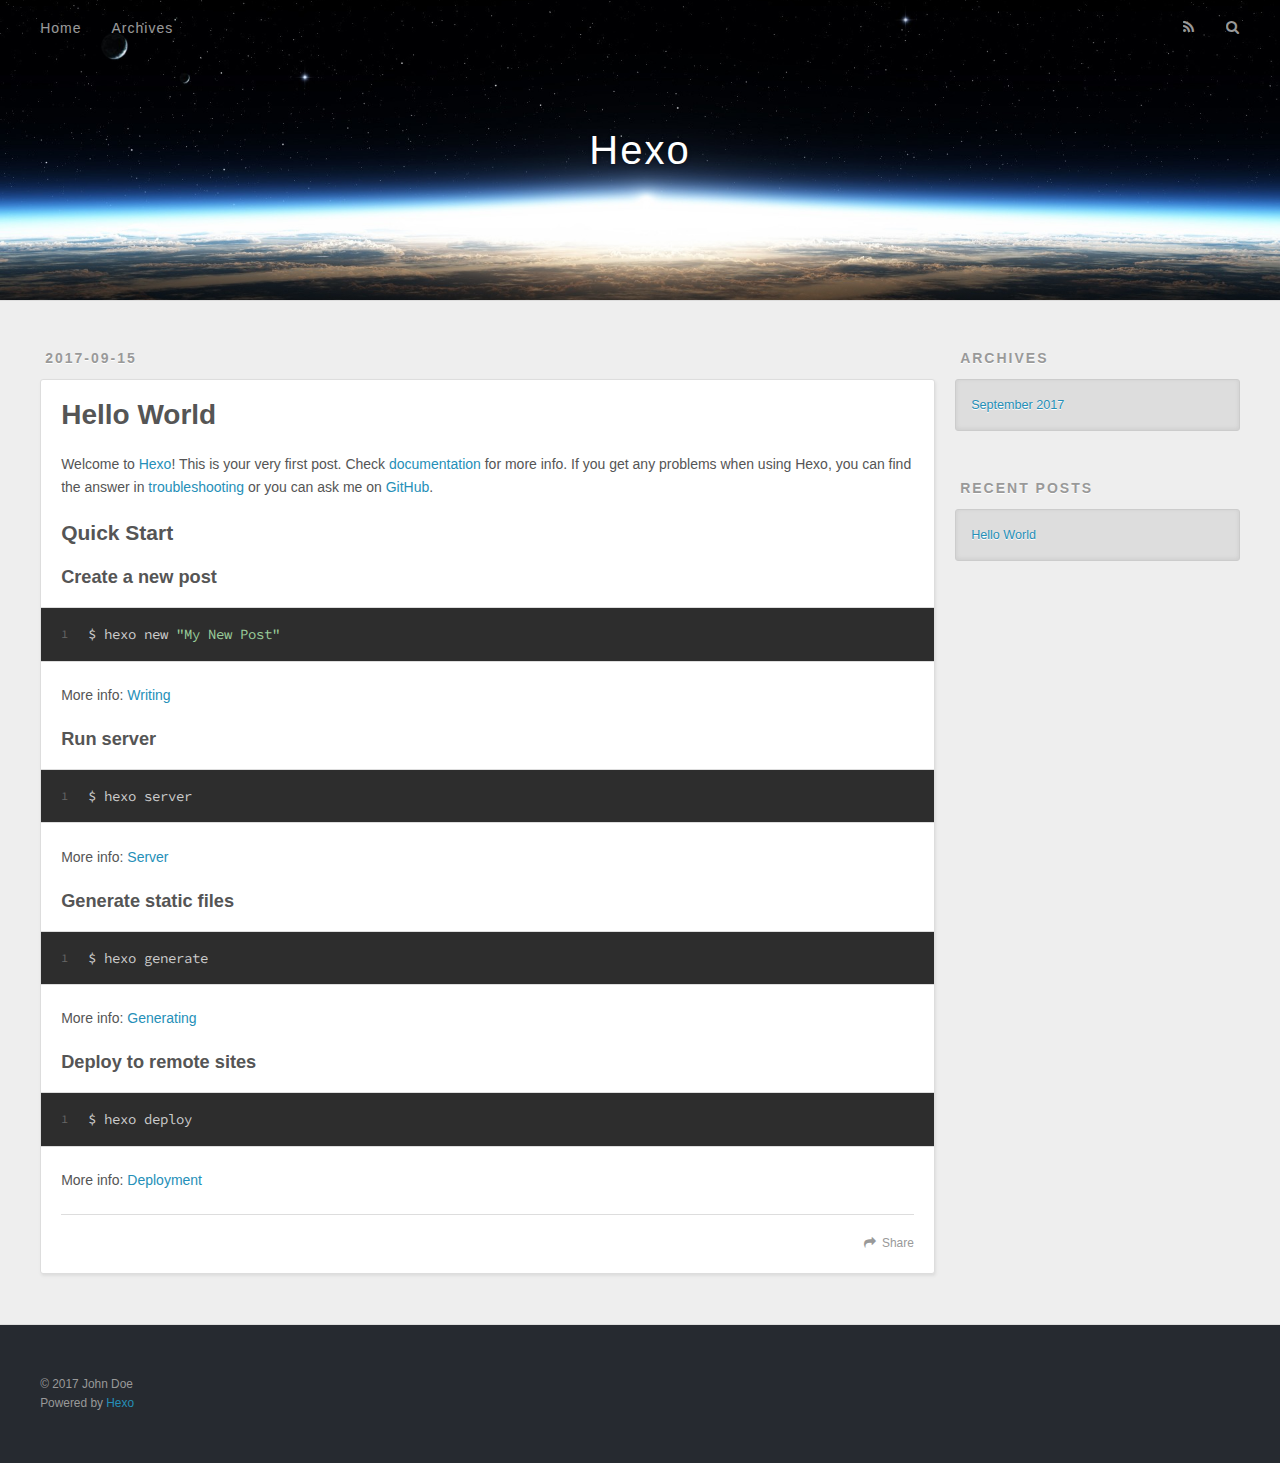
==== index.html @ f8d22e40 "Site updated: 2017-09-15 19:03:06" ====
<!DOCTYPE html>
<html>
<head>
  <meta charset="utf-8">
  
  <title>Hexo</title>
  <meta name="viewport" content="width=device-width, initial-scale=1, maximum-scale=1">
  <meta property="og:type" content="website">
<meta property="og:title" content="Hexo">
<meta property="og:url" content="http://yoursite.com/index.html">
<meta property="og:site_name" content="Hexo">
<meta name="twitter:card" content="summary">
<meta name="twitter:title" content="Hexo">
  
    <link rel="alternate" href="/atom.xml" title="Hexo" type="application/atom+xml">
  
  
    <link rel="icon" href="/favicon.png">
  
  
    <link href="//fonts.googleapis.com/css?family=Source+Code+Pro" rel="stylesheet" type="text/css">
  
  <link rel="stylesheet" href="/css/style.css">
  

</head>

<body>
  <div id="container">
    <div id="wrap">
      <header id="header">
  <div id="banner"></div>
  <div id="header-outer" class="outer">
    <div id="header-title" class="inner">
      <h1 id="logo-wrap">
        <a href="/" id="logo">Hexo</a>
      </h1>
      
    </div>
    <div id="header-inner" class="inner">
      <nav id="main-nav">
        <a id="main-nav-toggle" class="nav-icon"></a>
        
          <a class="main-nav-link" href="/">Home</a>
        
          <a class="main-nav-link" href="/archives">Archives</a>
        
      </nav>
      <nav id="sub-nav">
        
          <a id="nav-rss-link" class="nav-icon" href="/atom.xml" title="RSS Feed"></a>
        
        <a id="nav-search-btn" class="nav-icon" title="Search"></a>
      </nav>
      <div id="search-form-wrap">
        <form action="//google.com/search" method="get" accept-charset="UTF-8" class="search-form"><input type="search" name="q" class="search-form-input" placeholder="Search"><button type="submit" class="search-form-submit">&#xF002;</button><input type="hidden" name="sitesearch" value="http://yoursite.com"></form>
      </div>
    </div>
  </div>
</header>
      <div class="outer">
        <section id="main">
  
    <article id="post-hello-world" class="article article-type-post" itemscope itemprop="blogPost">
  <div class="article-meta">
    <a href="/2017/09/15/hello-world/" class="article-date">
  <time datetime="2017-09-15T10:51:59.413Z" itemprop="datePublished">2017-09-15</time>
</a>
    
  </div>
  <div class="article-inner">
    
    
      <header class="article-header">
        
  
    <h1 itemprop="name">
      <a class="article-title" href="/2017/09/15/hello-world/">Hello World</a>
    </h1>
  

      </header>
    
    <div class="article-entry" itemprop="articleBody">
      
        <p>Welcome to <a href="https://hexo.io/" target="_blank" rel="external">Hexo</a>! This is your very first post. Check <a href="https://hexo.io/docs/" target="_blank" rel="external">documentation</a> for more info. If you get any problems when using Hexo, you can find the answer in <a href="https://hexo.io/docs/troubleshooting.html" target="_blank" rel="external">troubleshooting</a> or you can ask me on <a href="https://github.com/hexojs/hexo/issues" target="_blank" rel="external">GitHub</a>.</p>
<h2 id="Quick-Start"><a href="#Quick-Start" class="headerlink" title="Quick Start"></a>Quick Start</h2><h3 id="Create-a-new-post"><a href="#Create-a-new-post" class="headerlink" title="Create a new post"></a>Create a new post</h3><figure class="highlight bash"><table><tr><td class="gutter"><pre><div class="line">1</div></pre></td><td class="code"><pre><div class="line">$ hexo new <span class="string">"My New Post"</span></div></pre></td></tr></table></figure>
<p>More info: <a href="https://hexo.io/docs/writing.html" target="_blank" rel="external">Writing</a></p>
<h3 id="Run-server"><a href="#Run-server" class="headerlink" title="Run server"></a>Run server</h3><figure class="highlight bash"><table><tr><td class="gutter"><pre><div class="line">1</div></pre></td><td class="code"><pre><div class="line">$ hexo server</div></pre></td></tr></table></figure>
<p>More info: <a href="https://hexo.io/docs/server.html" target="_blank" rel="external">Server</a></p>
<h3 id="Generate-static-files"><a href="#Generate-static-files" class="headerlink" title="Generate static files"></a>Generate static files</h3><figure class="highlight bash"><table><tr><td class="gutter"><pre><div class="line">1</div></pre></td><td class="code"><pre><div class="line">$ hexo generate</div></pre></td></tr></table></figure>
<p>More info: <a href="https://hexo.io/docs/generating.html" target="_blank" rel="external">Generating</a></p>
<h3 id="Deploy-to-remote-sites"><a href="#Deploy-to-remote-sites" class="headerlink" title="Deploy to remote sites"></a>Deploy to remote sites</h3><figure class="highlight bash"><table><tr><td class="gutter"><pre><div class="line">1</div></pre></td><td class="code"><pre><div class="line">$ hexo deploy</div></pre></td></tr></table></figure>
<p>More info: <a href="https://hexo.io/docs/deployment.html" target="_blank" rel="external">Deployment</a></p>

      
    </div>
    <footer class="article-footer">
      <a data-url="http://yoursite.com/2017/09/15/hello-world/" data-id="cj7lrz88j0000ewc6hhx3o4lp" class="article-share-link">Share</a>
      
      
    </footer>
  </div>
  
</article>


  

</section>
        
          <aside id="sidebar">
  
    

  
    

  
    
  
    
  <div class="widget-wrap">
    <h3 class="widget-title">Archives</h3>
    <div class="widget">
      <ul class="archive-list"><li class="archive-list-item"><a class="archive-list-link" href="/archives/2017/09/">September 2017</a></li></ul>
    </div>
  </div>


  
    
  <div class="widget-wrap">
    <h3 class="widget-title">Recent Posts</h3>
    <div class="widget">
      <ul>
        
          <li>
            <a href="/2017/09/15/hello-world/">Hello World</a>
          </li>
        
      </ul>
    </div>
  </div>

  
</aside>
        
      </div>
      <footer id="footer">
  
  <div class="outer">
    <div id="footer-info" class="inner">
      &copy; 2017 John Doe<br>
      Powered by <a href="http://hexo.io/" target="_blank">Hexo</a>
    </div>
  </div>
</footer>
    </div>
    <nav id="mobile-nav">
  
    <a href="/" class="mobile-nav-link">Home</a>
  
    <a href="/archives" class="mobile-nav-link">Archives</a>
  
</nav>
    

<script src="//ajax.googleapis.com/ajax/libs/jquery/2.0.3/jquery.min.js"></script>


  <link rel="stylesheet" href="/fancybox/jquery.fancybox.css">
  <script src="/fancybox/jquery.fancybox.pack.js"></script>


<script src="/js/script.js"></script>

  </div>
</body>
</html>
---- css/style.css ----
body {
  width: 100%;
}
body:before,
body:after {
  content: "";
  display: table;
}
body:after {
  clear: both;
}
html,
body,
div,
span,
applet,
object,
iframe,
h1,
h2,
h3,
h4,
h5,
h6,
p,
blockquote,
pre,
a,
abbr,
acronym,
address,
big,
cite,
code,
del,
dfn,
em,
img,
ins,
kbd,
q,
s,
samp,
small,
strike,
strong,
sub,
sup,
tt,
var,
dl,
dt,
dd,
ol,
ul,
li,
fieldset,
form,
label,
legend,
table,
caption,
tbody,
tfoot,
thead,
tr,
th,
td {
  margin: 0;
  padding: 0;
  border: 0;
  outline: 0;
  font-weight: inherit;
  font-style: inherit;
  font-family: inherit;
  font-size: 100%;
  vertical-align: baseline;
}
body {
  line-height: 1;
  color: #000;
  background: #fff;
}
ol,
ul {
  list-style: none;
}
table {
  border-collapse: separate;
  border-spacing: 0;
  vertical-align: middle;
}
caption,
th,
td {
  text-align: left;
  font-weight: normal;
  vertical-align: middle;
}
a img {
  border: none;
}
input,
button {
  margin: 0;
  padding: 0;
}
input::-moz-focus-inner,
button::-moz-focus-inner {
  border: 0;
  padding: 0;
}
@font-face {
  font-family: FontAwesome;
  font-style: normal;
  font-weight: normal;
  src: url("fonts/fontawesome-webfont.eot?v=#4.0.3");
  src: url("fonts/fontawesome-webfont.eot?#iefix&v=#4.0.3") format("embedded-opentype"), url("fonts/fontawesome-webfont.woff?v=#4.0.3") format("woff"), url("fonts/fontawesome-webfont.ttf?v=#4.0.3") format("truetype"), url("fonts/fontawesome-webfont.svg#fontawesomeregular?v=#4.0.3") format("svg");
}
html,
body,
#container {
  height: 100%;
}
body {
  background: #eee;
  font: 14px "Helvetica Neue", Helvetica, Arial, sans-serif;
  -webkit-text-size-adjust: 100%;
}
.outer {
  max-width: 1220px;
  margin: 0 auto;
  padding: 0 20px;
}
.outer:before,
.outer:after {
  content: "";
  display: table;
}
.outer:after {
  clear: both;
}
.inner {
  display: inline;
  float: left;
  width: 98.33333333333333%;
  margin: 0 0.833333333333333%;
}
.left,
.alignleft {
  float: left;
}
.right,
.alignright {
  float: right;
}
.clear {
  clear: both;
}
#container {
  position: relative;
}
.mobile-nav-on {
  overflow: hidden;
}
#wrap {
  height: 100%;
  width: 100%;
  position: absolute;
  top: 0;
  left: 0;
  -webkit-transition: 0.2s ease-out;
  -moz-transition: 0.2s ease-out;
  -ms-transition: 0.2s ease-out;
  transition: 0.2s ease-out;
  z-index: 1;
  background: #eee;
}
.mobile-nav-on #wrap {
  left: 280px;
}
@media screen and (min-width: 768px) {
  #main {
    display: inline;
    float: left;
    width: 73.33333333333333%;
    margin: 0 0.833333333333333%;
  }
}
.article-date,
.article-category-link,
.archive-year,
.widget-title {
  text-decoration: none;
  text-transform: uppercase;
  letter-spacing: 2px;
  color: #999;
  margin-bottom: 1em;
  margin-left: 5px;
  line-height: 1em;
  text-shadow: 0 1px #fff;
  font-weight: bold;
}
.article-inner,
.archive-article-inner {
  background: #fff;
  -webkit-box-shadow: 1px 2px 3px #ddd;
  box-shadow: 1px 2px 3px #ddd;
  border: 1px solid #ddd;
  border-radius: 3px;
}
.article-entry h1,
.widget h1 {
  font-size: 2em;
}
.article-entry h2,
.widget h2 {
  font-size: 1.5em;
}
.article-entry h3,
.widget h3 {
  font-size: 1.3em;
}
.article-entry h4,
.widget h4 {
  font-size: 1.2em;
}
.article-entry h5,
.widget h5 {
  font-size: 1em;
}
.article-entry h6,
.widget h6 {
  font-size: 1em;
  color: #999;
}
.article-entry hr,
.widget hr {
  border: 1px dashed #ddd;
}
.article-entry strong,
.widget strong {
  font-weight: bold;
}
.article-entry em,
.widget em,
.article-entry cite,
.widget cite {
  font-style: italic;
}
.article-entry sup,
.widget sup,
.article-entry sub,
.widget sub {
  font-size: 0.75em;
  line-height: 0;
  position: relative;
  vertical-align: baseline;
}
.article-entry sup,
.widget sup {
  top: -0.5em;
}
.article-entry sub,
.widget sub {
  bottom: -0.2em;
}
.article-entry small,
.widget small {
  font-size: 0.85em;
}
.article-entry acronym,
.widget acronym,
.article-entry abbr,
.widget abbr {
  border-bottom: 1px dotted;
}
.article-entry ul,
.widget ul,
.article-entry ol,
.widget ol,
.article-entry dl,
.widget dl {
  margin: 0 20px;
  line-height: 1.6em;
}
.article-entry ul ul,
.widget ul ul,
.article-entry ol ul,
.widget ol ul,
.article-entry ul ol,
.widget ul ol,
.article-entry ol ol,
.widget ol ol {
  margin-top: 0;
  margin-bottom: 0;
}
.article-entry ul,
.widget ul {
  list-style: disc;
}
.article-entry ol,
.widget ol {
  list-style: decimal;
}
.article-entry dt,
.widget dt {
  font-weight: bold;
}
#header {
  height: 300px;
  position: relative;
  border-bottom: 1px solid #ddd;
}
#header:before,
#header:after {
  content: "";
  position: absolute;
  left: 0;
  right: 0;
  height: 40px;
}
#header:before {
  top: 0;
  background: -webkit-linear-gradient(rgba(0,0,0,0.2), transparent);
  background: -moz-linear-gradient(rgba(0,0,0,0.2), transparent);
  background: -ms-linear-gradient(rgba(0,0,0,0.2), transparent);
  background: linear-gradient(rgba(0,0,0,0.2), transparent);
}
#header:after {
  bottom: 0;
  background: -webkit-linear-gradient(transparent, rgba(0,0,0,0.2));
  background: -moz-linear-gradient(transparent, rgba(0,0,0,0.2));
  background: -ms-linear-gradient(transparent, rgba(0,0,0,0.2));
  background: linear-gradient(transparent, rgba(0,0,0,0.2));
}
#header-outer {
  height: 100%;
  position: relative;
}
#header-inner {
  position: relative;
  overflow: hidden;
}
#banner {
  position: absolute;
  top: 0;
  left: 0;
  width: 100%;
  height: 100%;
  background: url("images/banner.jpg") center #000;
  -webkit-background-size: cover;
  -moz-background-size: cover;
  background-size: cover;
  z-index: -1;
}
#header-title {
  text-align: center;
  height: 40px;
  position: absolute;
  top: 50%;
  left: 0;
  margin-top: -20px;
}
#logo,
#subtitle {
  text-decoration: none;
  color: #fff;
  font-weight: 300;
  text-shadow: 0 1px 4px rgba(0,0,0,0.3);
}
#logo {
  font-size: 40px;
  line-height: 40px;
  letter-spacing: 2px;
}
#subtitle {
  font-size: 16px;
  line-height: 16px;
  letter-spacing: 1px;
}
#subtitle-wrap {
  margin-top: 16px;
}
#main-nav {
  float: left;
  margin-left: -15px;
}
.nav-icon,
.main-nav-link {
  float: left;
  color: #fff;
  opacity: 0.6;
  text-decoration: none;
  text-shadow: 0 1px rgba(0,0,0,0.2);
  -webkit-transition: opacity 0.2s;
  -moz-transition: opacity 0.2s;
  -ms-transition: opacity 0.2s;
  transition: opacity 0.2s;
  display: block;
  padding: 20px 15px;
}
.nav-icon:hover,
.main-nav-link:hover {
  opacity: 1;
}
.nav-icon {
  font-family: FontAwesome;
  text-align: center;
  font-size: 14px;
  width: 14px;
  height: 14px;
  padding: 20px 15px;
  position: relative;
  cursor: pointer;
}
.main-nav-link {
  font-weight: 300;
  letter-spacing: 1px;
}
@media screen and (max-width: 479px) {
  .main-nav-link {
    display: none;
  }
}
#main-nav-toggle {
  display: none;
}
#main-nav-toggle:before {
  content: "\f0c9";
}
@media screen and (max-width: 479px) {
  #main-nav-toggle {
    display: block;
  }
}
#sub-nav {
  float: right;
  margin-right: -15px;
}
#nav-rss-link:before {
  content: "\f09e";
}
#nav-search-btn:before {
  content: "\f002";
}
#search-form-wrap {
  position: absolute;
  top: 15px;
  width: 150px;
  height: 30px;
  right: -150px;
  opacity: 0;
  -webkit-transition: 0.2s ease-out;
  -moz-transition: 0.2s ease-out;
  -ms-transition: 0.2s ease-out;
  transition: 0.2s ease-out;
}
#search-form-wrap.on {
  opacity: 1;
  right: 0;
}
@media screen and (max-width: 479px) {
  #search-form-wrap {
    width: 100%;
    right: -100%;
  }
}
.search-form {
  position: absolute;
  top: 0;
  left: 0;
  right: 0;
  background: #fff;
  padding: 5px 15px;
  border-radius: 15px;
  -webkit-box-shadow: 0 0 10px rgba(0,0,0,0.3);
  box-shadow: 0 0 10px rgba(0,0,0,0.3);
}
.search-form-input {
  border: none;
  background: none;
  color: #555;
  width: 100%;
  font: 13px "Helvetica Neue", Helvetica, Arial, sans-serif;
  outline: none;
}
.search-form-input::-webkit-search-results-decoration,
.search-form-input::-webkit-search-cancel-button {
  -webkit-appearance: none;
}
.search-form-submit {
  position: absolute;
  top: 50%;
  right: 10px;
  margin-top: -7px;
  font: 13px FontAwesome;
  border: none;
  background: none;
  color: #bbb;
  cursor: pointer;
}
.search-form-submit:hover,
.search-form-submit:focus {
  color: #777;
}
.article {
  margin: 50px 0;
}
.article-inner {
  overflow: hidden;
}
.article-meta:before,
.article-meta:after {
  content: "";
  display: table;
}
.article-meta:after {
  clear: both;
}
.article-date {
  float: left;
}
.article-category {
  float: left;
  line-height: 1em;
  color: #ccc;
  text-shadow: 0 1px #fff;
  margin-left: 8px;
}
.article-category:before {
  content: "\2022";
}
.article-category-link {
  margin: 0 12px 1em;
}
.article-header {
  padding: 20px 20px 0;
}
.article-title {
  text-decoration: none;
  font-size: 2em;
  font-weight: bold;
  color: #555;
  line-height: 1.1em;
  -webkit-transition: color 0.2s;
  -moz-transition: color 0.2s;
  -ms-transition: color 0.2s;
  transition: color 0.2s;
}
a.article-title:hover {
  color: #258fb8;
}
.article-entry {
  color: #555;
  padding: 0 20px;
}
.article-entry:before,
.article-entry:after {
  content: "";
  display: table;
}
.article-entry:after {
  clear: both;
}
.article-entry p,
.article-entry table {
  line-height: 1.6em;
  margin: 1.6em 0;
}
.article-entry h1,
.article-entry h2,
.article-entry h3,
.article-entry h4,
.article-entry h5,
.article-entry h6 {
  font-weight: bold;
}
.article-entry h1,
.article-entry h2,
.article-entry h3,
.article-entry h4,
.article-entry h5,
.article-entry h6 {
  line-height: 1.1em;
  margin: 1.1em 0;
}
.article-entry a {
  color: #258fb8;
  text-decoration: none;
}
.article-entry a:hover {
  text-decoration: underline;
}
.article-entry ul,
.article-entry ol,
.article-entry dl {
  margin-top: 1.6em;
  margin-bottom: 1.6em;
}
.article-entry img,
.article-entry video {
  max-width: 100%;
  height: auto;
  display: block;
  margin: auto;
}
.article-entry iframe {
  border: none;
}
.article-entry table {
  width: 100%;
  border-collapse: collapse;
  border-spacing: 0;
}
.article-entry th {
  font-weight: bold;
  border-bottom: 3px solid #ddd;
  padding-bottom: 0.5em;
}
.article-entry td {
  border-bottom: 1px solid #ddd;
  padding: 10px 0;
}
.article-entry blockquote {
  font-family: Georgia, "Times New Roman", serif;
  font-size: 1.4em;
  margin: 1.6em 20px;
  text-align: center;
}
.article-entry blockquote footer {
  font-size: 14px;
  margin: 1.6em 0;
  font-family: "Helvetica Neue", Helvetica, Arial, sans-serif;
}
.article-entry blockquote footer cite:before {
  content: "—";
  padding: 0 0.5em;
}
.article-entry .pullquote {
  text-align: left;
  width: 45%;
  margin: 0;
}
.article-entry .pullquote.left {
  margin-left: 0.5em;
  margin-right: 1em;
}
.article-entry .pullquote.right {
  margin-right: 0.5em;
  margin-left: 1em;
}
.article-entry .caption {
  color: #999;
  display: block;
  font-size: 0.9em;
  margin-top: 0.5em;
  position: relative;
  text-align: center;
}
.article-entry .video-container {
  position: relative;
  padding-top: 56.25%;
  height: 0;
  overflow: hidden;
}
.article-entry .video-container iframe,
.article-entry .video-container object,
.article-entry .video-container embed {
  position: absolute;
  top: 0;
  left: 0;
  width: 100%;
  height: 100%;
  margin-top: 0;
}
.article-more-link a {
  display: inline-block;
  line-height: 1em;
  padding: 6px 15px;
  border-radius: 15px;
  background: #eee;
  color: #999;
  text-shadow: 0 1px #fff;
  text-decoration: none;
}
.article-more-link a:hover {
  background: #258fb8;
  color: #fff;
  text-decoration: none;
  text-shadow: 0 1px #1e7293;
}
.article-footer {
  font-size: 0.85em;
  line-height: 1.6em;
  border-top: 1px solid #ddd;
  padding-top: 1.6em;
  margin: 0 20px 20px;
}
.article-footer:before,
.article-footer:after {
  content: "";
  display: table;
}
.article-footer:after {
  clear: both;
}
.article-footer a {
  color: #999;
  text-decoration: none;
}
.article-footer a:hover {
  color: #555;
}
.article-tag-list-item {
  float: left;
  margin-right: 10px;
}
.article-tag-list-link:before {
  content: "#";
}
.article-comment-link {
  float: right;
}
.article-comment-link:before {
  content: "\f075";
  font-family: FontAwesome;
  padding-right: 8px;
}
.article-share-link {
  cursor: pointer;
  float: right;
  margin-left: 20px;
}
.article-share-link:before {
  content: "\f064";
  font-family: FontAwesome;
  padding-right: 6px;
}
#article-nav {
  position: relative;
}
#article-nav:before,
#article-nav:after {
  content: "";
  display: table;
}
#article-nav:after {
  clear: both;
}
@media screen and (min-width: 768px) {
  #article-nav {
    margin: 50px 0;
  }
  #article-nav:before {
    width: 8px;
    height: 8px;
    position: absolute;
    top: 50%;
    left: 50%;
    margin-top: -4px;
    margin-left: -4px;
    content: "";
    border-radius: 50%;
    background: #ddd;
    -webkit-box-shadow: 0 1px 2px #fff;
    box-shadow: 0 1px 2px #fff;
  }
}
.article-nav-link-wrap {
  text-decoration: none;
  text-shadow: 0 1px #fff;
  color: #999;
  -webkit-box-sizing: border-box;
  -moz-box-sizing: border-box;
  box-sizing: border-box;
  margin-top: 50px;
  text-align: center;
  display: block;
}
.article-nav-link-wrap:hover {
  color: #555;
}
@media screen and (min-width: 768px) {
  .article-nav-link-wrap {
    width: 50%;
    margin-top: 0;
  }
}
@media screen and (min-width: 768px) {
  #article-nav-newer {
    float: left;
    text-align: right;
    padding-right: 20px;
  }
}
@media screen and (min-width: 768px) {
  #article-nav-older {
    float: right;
    text-align: left;
    padding-left: 20px;
  }
}
.article-nav-caption {
  text-transform: uppercase;
  letter-spacing: 2px;
  color: #ddd;
  line-height: 1em;
  font-weight: bold;
}
#article-nav-newer .article-nav-caption {
  margin-right: -2px;
}
.article-nav-title {
  font-size: 0.85em;
  line-height: 1.6em;
  margin-top: 0.5em;
}
.article-share-box {
  position: absolute;
  display: none;
  background: #fff;
  -webkit-box-shadow: 1px 2px 10px rgba(0,0,0,0.2);
  box-shadow: 1px 2px 10px rgba(0,0,0,0.2);
  border-radius: 3px;
  margin-left: -145px;
  overflow: hidden;
  z-index: 1;
}
.article-share-box.on {
  display: block;
}
.article-share-input {
  width: 100%;
  background: none;
  -webkit-box-sizing: border-box;
  -moz-box-sizing: border-box;
  box-sizing: border-box;
  font: 14px "Helvetica Neue", Helvetica, Arial, sans-serif;
  padding: 0 15px;
  color: #555;
  outline: none;
  border: 1px solid #ddd;
  border-radius: 3px 3px 0 0;
  height: 36px;
  line-height: 36px;
}
.article-share-links {
  background: #eee;
}
.article-share-links:before,
.article-share-links:after {
  content: "";
  display: table;
}
.article-share-links:after {
  clear: both;
}
.article-share-twitter,
.article-share-facebook,
.article-share-pinterest,
.article-share-google {
  width: 50px;
  height: 36px;
  display: block;
  float: left;
  position: relative;
  color: #999;
  text-shadow: 0 1px #fff;
}
.article-share-twitter:before,
.article-share-facebook:before,
.article-share-pinterest:before,
.article-share-google:before {
  font-size: 20px;
  font-family: FontAwesome;
  width: 20px;
  height: 20px;
  position: absolute;
  top: 50%;
  left: 50%;
  margin-top: -10px;
  margin-left: -10px;
  text-align: center;
}
.article-share-twitter:hover,
.article-share-facebook:hover,
.article-share-pinterest:hover,
.article-share-google:hover {
  color: #fff;
}
.article-share-twitter:before {
  content: "\f099";
}
.article-share-twitter:hover {
  background: #00aced;
  text-shadow: 0 1px #008abe;
}
.article-share-facebook:before {
  content: "\f09a";
}
.article-share-facebook:hover {
  background: #3b5998;
  text-shadow: 0 1px #2f477a;
}
.article-share-pinterest:before {
  content: "\f0d2";
}
.article-share-pinterest:hover {
  background: #cb2027;
  text-shadow: 0 1px #a21a1f;
}
.article-share-google:before {
  content: "\f0d5";
}
.article-share-google:hover {
  background: #dd4b39;
  text-shadow: 0 1px #be3221;
}
.article-gallery {
  background: #000;
  position: relative;
}
.article-gallery-photos {
  position: relative;
  overflow: hidden;
}
.article-gallery-img {
  display: none;
  max-width: 100%;
}
.article-gallery-img:first-child {
  display: block;
}
.article-gallery-img.loaded {
  position: absolute;
  display: block;
}
.article-gallery-img img {
  display: block;
  max-width: 100%;
  margin: 0 auto;
}
#comments {
  background: #fff;
  -webkit-box-shadow: 1px 2px 3px #ddd;
  box-shadow: 1px 2px 3px #ddd;
  padding: 20px;
  border: 1px solid #ddd;
  border-radius: 3px;
  margin: 50px 0;
}
#comments a {
  color: #258fb8;
}
.archives-wrap {
  margin: 50px 0;
}
.archives:before,
.archives:after {
  content: "";
  display: table;
}
.archives:after {
  clear: both;
}
.archive-year-wrap {
  margin-bottom: 1em;
}
.archives {
  -webkit-column-gap: 10px;
  -moz-column-gap: 10px;
  column-gap: 10px;
}
@media screen and (min-width: 480px) and (max-width: 767px) {
  .archives {
    -webkit-column-count: 2;
    -moz-column-count: 2;
    column-count: 2;
  }
}
@media screen and (min-width: 768px) {
  .archives {
    -webkit-column-count: 3;
    -moz-column-count: 3;
    column-count: 3;
  }
}
.archive-article {
  -webkit-column-break-inside: avoid;
  page-break-inside: avoid;
  overflow: hidden;
  break-inside: avoid-column;
}
.archive-article-inner {
  padding: 10px;
  margin-bottom: 15px;
}
.archive-article-title {
  text-decoration: none;
  font-weight: bold;
  color: #555;
  -webkit-transition: color 0.2s;
  -moz-transition: color 0.2s;
  -ms-transition: color 0.2s;
  transition: color 0.2s;
  line-height: 1.6em;
}
.archive-article-title:hover {
  color: #258fb8;
}
.archive-article-footer {
  margin-top: 1em;
}
.archive-article-date {
  color: #999;
  text-decoration: none;
  font-size: 0.85em;
  line-height: 1em;
  margin-bottom: 0.5em;
  display: block;
}
#page-nav {
  margin: 50px auto;
  background: #fff;
  -webkit-box-shadow: 1px 2px 3px #ddd;
  box-shadow: 1px 2px 3px #ddd;
  border: 1px solid #ddd;
  border-radius: 3px;
  text-align: center;
  color: #999;
  overflow: hidden;
}
#page-nav:before,
#page-nav:after {
  content: "";
  display: table;
}
#page-nav:after {
  clear: both;
}
#page-nav a,
#page-nav span {
  padding: 10px 20px;
  line-height: 1;
  height: 2ex;
}
#page-nav a {
  color: #999;
  text-decoration: none;
}
#page-nav a:hover {
  background: #999;
  color: #fff;
}
#page-nav .prev {
  float: left;
}
#page-nav .next {
  float: right;
}
#page-nav .page-number {
  display: inline-block;
}
@media screen and (max-width: 479px) {
  #page-nav .page-number {
    display: none;
  }
}
#page-nav .current {
  color: #555;
  font-weight: bold;
}
#page-nav .space {
  color: #ddd;
}
#footer {
  background: #262a30;
  padding: 50px 0;
  border-top: 1px solid #ddd;
  color: #999;
}
#footer a {
  color: #258fb8;
  text-decoration: none;
}
#footer a:hover {
  text-decoration: underline;
}
#footer-info {
  line-height: 1.6em;
  font-size: 0.85em;
}
.article-entry pre,
.article-entry .highlight {
  background: #2d2d2d;
  margin: 0 -20px;
  padding: 15px 20px;
  border-style: solid;
  border-color: #ddd;
  border-width: 1px 0;
  overflow: auto;
  color: #ccc;
  line-height: 22.400000000000002px;
}
.article-entry .highlight .gutter pre,
.article-entry .gist .gist-file .gist-data .line-numbers {
  color: #666;
  font-size: 0.85em;
}
.article-entry pre,
.article-entry code {
  font-family: "Source Code Pro", Consolas, Monaco, Menlo, Consolas, monospace;
}
.article-entry code {
  background: #eee;
  text-shadow: 0 1px #fff;
  padding: 0 0.3em;
}
.article-entry pre code {
  background: none;
  text-shadow: none;
  padding: 0;
}
.article-entry .highlight pre {
  border: none;
  margin: 0;
  padding: 0;
}
.article-entry .highlight table {
  margin: 0;
  width: auto;
}
.article-entry .highlight td {
  border: none;
  padding: 0;
}
.article-entry .highlight figcaption {
  font-size: 0.85em;
  color: #999;
  line-height: 1em;
  margin-bottom: 1em;
}
.article-entry .highlight figcaption:before,
.article-entry .highlight figcaption:after {
  content: "";
  display: table;
}
.article-entry .highlight figcaption:after {
  clear: both;
}
.article-entry .highlight figcaption a {
  float: right;
}
.article-entry .highlight .gutter pre {
  text-align: right;
  padding-right: 20px;
}
.article-entry .highlight .line {
  height: 22.400000000000002px;
}
.article-entry .highlight .line.marked {
  background: #515151;
}
.article-entry .gist {
  margin: 0 -20px;
  border-style: solid;
  border-color: #ddd;
  border-width: 1px 0;
  background: #2d2d2d;
  padding: 15px 20px 15px 0;
}
.article-entry .gist .gist-file {
  border: none;
  font-family: "Source Code Pro", Consolas, Monaco, Menlo, Consolas, monospace;
  margin: 0;
}
.article-entry .gist .gist-file .gist-data {
  background: none;
  border: none;
}
.article-entry .gist .gist-file .gist-data .line-numbers {
  background: none;
  border: none;
  padding: 0 20px 0 0;
}
.article-entry .gist .gist-file .gist-data .line-data {
  padding: 0 !important;
}
.article-entry .gist .gist-file .highlight {
  margin: 0;
  padding: 0;
  border: none;
}
.article-entry .gist .gist-file .gist-meta {
  background: #2d2d2d;
  color: #999;
  font: 0.85em "Helvetica Neue", Helvetica, Arial, sans-serif;
  text-shadow: 0 0;
  padding: 0;
  margin-top: 1em;
  margin-left: 20px;
}
.article-entry .gist .gist-file .gist-meta a {
  color: #258fb8;
  font-weight: normal;
}
.article-entry .gist .gist-file .gist-meta a:hover {
  text-decoration: underline;
}
pre .comment,
pre .title {
  color: #999;
}
pre .variable,
pre .attribute,
pre .tag,
pre .regexp,
pre .ruby .constant,
pre .xml .tag .title,
pre .xml .pi,
pre .xml .doctype,
pre .html .doctype,
pre .css .id,
pre .css .class,
pre .css .pseudo {
  color: #f2777a;
}
pre .number,
pre .preprocessor,
pre .built_in,
pre .literal,
pre .params,
pre .constant {
  color: #f99157;
}
pre .class,
pre .ruby .class .title,
pre .css .rules .attribute {
  color: #9c9;
}
pre .string,
pre .value,
pre .inheritance,
pre .header,
pre .ruby .symbol,
pre .xml .cdata {
  color: #9c9;
}
pre .css .hexcolor {
  color: #6cc;
}
pre .function,
pre .python .decorator,
pre .python .title,
pre .ruby .function .title,
pre .ruby .title .keyword,
pre .perl .sub,
pre .javascript .title,
pre .coffeescript .title {
  color: #69c;
}
pre .keyword,
pre .javascript .function {
  color: #c9c;
}
@media screen and (max-width: 479px) {
  #mobile-nav {
    position: absolute;
    top: 0;
    left: 0;
    width: 280px;
    height: 100%;
    background: #191919;
    border-right: 1px solid #fff;
  }
}
@media screen and (max-width: 479px) {
  .mobile-nav-link {
    display: block;
    color: #999;
    text-decoration: none;
    padding: 15px 20px;
    font-weight: bold;
  }
  .mobile-nav-link:hover {
    color: #fff;
  }
}
@media screen and (min-width: 768px) {
  #sidebar {
    display: inline;
    float: left;
    width: 23.333333333333332%;
    margin: 0 0.833333333333333%;
  }
}
.widget-wrap {
  margin: 50px 0;
}
.widget {
  color: #777;
  text-shadow: 0 1px #fff;
  background: #ddd;
  -webkit-box-shadow: 0 -1px 4px #ccc inset;
  box-shadow: 0 -1px 4px #ccc inset;
  border: 1px solid #ccc;
  padding: 15px;
  border-radius: 3px;
}
.widget a {
  color: #258fb8;
  text-decoration: none;
}
.widget a:hover {
  text-decoration: underline;
}
.widget ul ul,
.widget ol ul,
.widget dl ul,
.widget ul ol,
.widget ol ol,
.widget dl ol,
.widget ul dl,
.widget ol dl,
.widget dl dl {
  margin-left: 15px;
  list-style: disc;
}
.widget {
  line-height: 1.6em;
  word-wrap: break-word;
  font-size: 0.9em;
}
.widget ul,
.widget ol {
  list-style: none;
  margin: 0;
}
.widget ul ul,
.widget ol ul,
.widget ul ol,
.widget ol ol {
  margin: 0 20px;
}
.widget ul ul,
.widget ol ul {
  list-style: disc;
}
.widget ul ol,
.widget ol ol {
  list-style: decimal;
}
.category-list-count,
.tag-list-count,
.archive-list-count {
  padding-left: 5px;
  color: #999;
  font-size: 0.85em;
}
.category-list-count:before,
.tag-list-count:before,
.archive-list-count:before {
  content: "(";
}
.category-list-count:after,
.tag-list-count:after,
.archive-list-count:after {
  content: ")";
}
.tagcloud a {
  margin-right: 5px;
  display: inline-block;
}
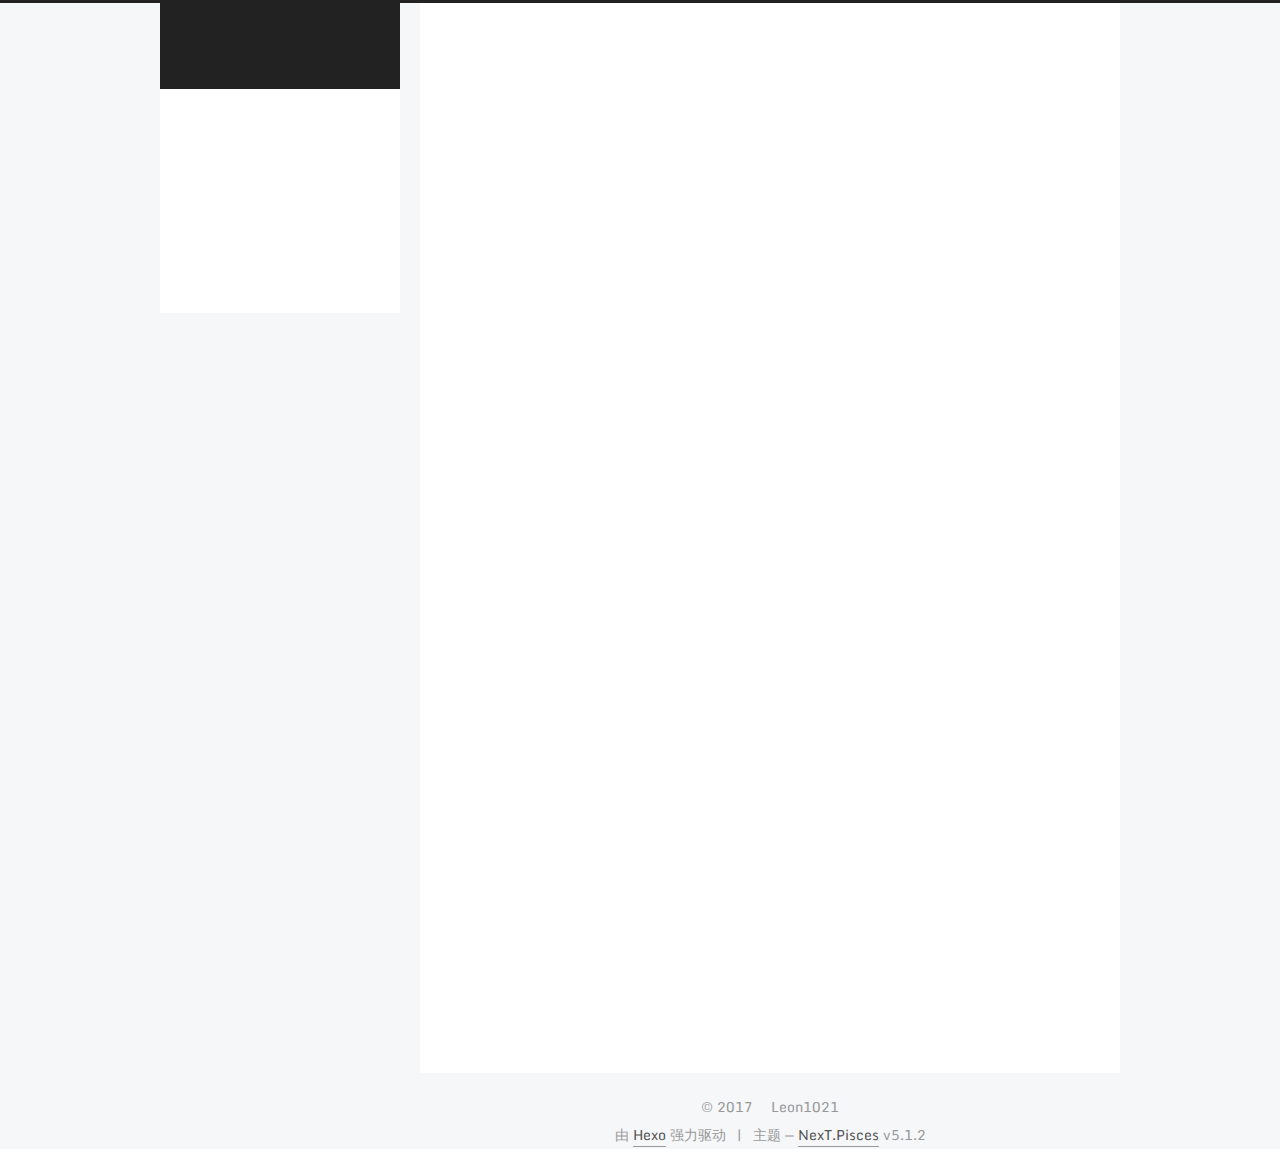
==== commit 8be86115: "Site updated: 2017-09-15 20:22:39" ====
--- a/index.html
+++ b/index.html
@@ -1,89 +1,381 @@
 <!DOCTYPE html>
-<html>
+
+
+
+  
+
+
+<html class="theme-next pisces use-motion" lang="zh-Hans">
 <head>
-  <meta charset="utf-8">
-  
-  <title>Hexo</title>
-  <meta name="viewport" content="width=device-width, initial-scale=1, maximum-scale=1">
-  <meta property="og:type" content="website">
-<meta property="og:title" content="Hexo">
+  <meta charset="UTF-8"/>
+<meta http-equiv="X-UA-Compatible" content="IE=edge" />
+<meta name="viewport" content="width=device-width, initial-scale=1, maximum-scale=1"/>
+<meta name="theme-color" content="#222">
+
+
+
+
+
+
+
+
+
+<meta http-equiv="Cache-Control" content="no-transform" />
+<meta http-equiv="Cache-Control" content="no-siteapp" />
+
+
+
+
+
+
+
+
+
+
+
+
+
+
+
+
+  
+  
+  <link href="/lib/fancybox/source/jquery.fancybox.css?v=2.1.5" rel="stylesheet" type="text/css" />
+
+
+
+
+  
+  
+  
+  
+
+  
+    
+    
+  
+
+  
+    
+      
+    
+
+    
+  
+
+  
+
+  
+    
+      
+    
+
+    
+  
+
+  
+    
+      
+    
+
+    
+  
+
+  
+    
+    
+    <link href="//fonts.googleapis.com/css?family=Monda:300,300italic,400,400italic,700,700italic|Roboto Slab:300,300italic,400,400italic,700,700italic|Lobster Two:300,300italic,400,400italic,700,700italic|PT Mono:300,300italic,400,400italic,700,700italic&subset=latin,latin-ext" rel="stylesheet" type="text/css">
+  
+
+
+
+
+
+
+<link href="/lib/font-awesome/css/font-awesome.min.css?v=4.6.2" rel="stylesheet" type="text/css" />
+
+<link href="/css/main.css?v=5.1.2" rel="stylesheet" type="text/css" />
+
+
+  <meta name="keywords" content="Hexo, NexT" />
+
+
+
+
+
+
+
+
+  <link rel="shortcut icon" type="image/x-icon" href="/favicon.ico?v=5.1.2" />
+
+
+
+
+
+
+<meta property="og:type" content="website">
+<meta property="og:title" content="Leon1021">
 <meta property="og:url" content="http://yoursite.com/index.html">
-<meta property="og:site_name" content="Hexo">
+<meta property="og:site_name" content="Leon1021">
+<meta property="og:locale" content="zh-Hans">
 <meta name="twitter:card" content="summary">
-<meta name="twitter:title" content="Hexo">
-  
-    <link rel="alternate" href="/atom.xml" title="Hexo" type="application/atom+xml">
-  
-  
-    <link rel="icon" href="/favicon.png">
-  
-  
-    <link href="//fonts.googleapis.com/css?family=Source+Code+Pro" rel="stylesheet" type="text/css">
-  
-  <link rel="stylesheet" href="/css/style.css">
-  
+<meta name="twitter:title" content="Leon1021">
+
+
+
+<script type="text/javascript" id="hexo.configurations">
+  var NexT = window.NexT || {};
+  var CONFIG = {
+    root: '/',
+    scheme: 'Pisces',
+    version: '5.1.2',
+    sidebar: {"position":"left","display":"post","offset":12,"offset_float":12,"b2t":false,"scrollpercent":false,"onmobile":false},
+    fancybox: true,
+    tabs: true,
+    motion: {"enable":true,"async":false,"transition":{"post_block":"fadeIn","post_header":"slideDownIn","post_body":"slideDownIn","coll_header":"slideLeftIn"}},
+    duoshuo: {
+      userId: '0',
+      author: '博主'
+    },
+    algolia: {
+      applicationID: '',
+      apiKey: '',
+      indexName: '',
+      hits: {"per_page":10},
+      labels: {"input_placeholder":"Search for Posts","hits_empty":"We didn't find any results for the search: ${query}","hits_stats":"${hits} results found in ${time} ms"}
+    }
+  };
+</script>
+
+
+
+  <link rel="canonical" href="http://yoursite.com/"/>
+
+
+
+
+
+  <title>Leon1021</title>
+  
+
+
+
+
+
+
+
 
 </head>
 
-<body>
-  <div id="container">
-    <div id="wrap">
-      <header id="header">
-  <div id="banner"></div>
-  <div id="header-outer" class="outer">
-    <div id="header-title" class="inner">
-      <h1 id="logo-wrap">
-        <a href="/" id="logo">Hexo</a>
-      </h1>
-      
+<body itemscope itemtype="http://schema.org/WebPage" lang="zh-Hans">
+
+  
+  
+    
+  
+
+  <div class="container sidebar-position-left 
+  page-home">
+    <div class="headband"></div>
+
+    <header id="header" class="header" itemscope itemtype="http://schema.org/WPHeader">
+      <div class="header-inner"><div class="site-brand-wrapper">
+  <div class="site-meta ">
+    
+
+    <div class="custom-logo-site-title">
+      <a href="/"  class="brand" rel="start">
+        <span class="logo-line-before"><i></i></span>
+        <span class="site-title">Leon1021</span>
+        <span class="logo-line-after"><i></i></span>
+      </a>
     </div>
-    <div id="header-inner" class="inner">
-      <nav id="main-nav">
-        <a id="main-nav-toggle" class="nav-icon"></a>
-        
-          <a class="main-nav-link" href="/">Home</a>
-        
-          <a class="main-nav-link" href="/archives">Archives</a>
-        
-      </nav>
-      <nav id="sub-nav">
-        
-          <a id="nav-rss-link" class="nav-icon" href="/atom.xml" title="RSS Feed"></a>
-        
-        <a id="nav-search-btn" class="nav-icon" title="Search"></a>
-      </nav>
-      <div id="search-form-wrap">
-        <form action="//google.com/search" method="get" accept-charset="UTF-8" class="search-form"><input type="search" name="q" class="search-form-input" placeholder="Search"><button type="submit" class="search-form-submit">&#xF002;</button><input type="hidden" name="sitesearch" value="http://yoursite.com"></form>
-      </div>
-    </div>
+      
+        <p class="site-subtitle"></p>
+      
   </div>
-</header>
-      <div class="outer">
-        <section id="main">
-  
-    <article id="post-hello-world" class="article article-type-post" itemscope itemprop="blogPost">
-  <div class="article-meta">
-    <a href="/2017/09/15/hello-world/" class="article-date">
-  <time datetime="2017-09-15T10:51:59.413Z" itemprop="datePublished">2017-09-15</time>
-</a>
-    
+
+  <div class="site-nav-toggle">
+    <button>
+      <span class="btn-bar"></span>
+      <span class="btn-bar"></span>
+      <span class="btn-bar"></span>
+    </button>
   </div>
-  <div class="article-inner">
-    
-    
-      <header class="article-header">
-        
-  
-    <h1 itemprop="name">
-      <a class="article-title" href="/2017/09/15/hello-world/">Hello World</a>
-    </h1>
-  
-
+</div>
+
+<nav class="site-nav">
+  
+
+  
+    <ul id="menu" class="menu">
+      
+        
+        <li class="menu-item menu-item-home">
+          <a href="/" rel="section">
+            
+              <i class="menu-item-icon fa fa-fw fa-home"></i> <br />
+            
+            首页
+          </a>
+        </li>
+      
+        
+        <li class="menu-item menu-item-about">
+          <a href="/about/" rel="section">
+            
+              <i class="menu-item-icon fa fa-fw fa-user"></i> <br />
+            
+            关于
+          </a>
+        </li>
+      
+        
+        <li class="menu-item menu-item-tags">
+          <a href="/tags/" rel="section">
+            
+              <i class="menu-item-icon fa fa-fw fa-tags"></i> <br />
+            
+            标签
+          </a>
+        </li>
+      
+        
+        <li class="menu-item menu-item-categories">
+          <a href="/categories/" rel="section">
+            
+              <i class="menu-item-icon fa fa-fw fa-th"></i> <br />
+            
+            分类
+          </a>
+        </li>
+      
+        
+        <li class="menu-item menu-item-archives">
+          <a href="/archives/" rel="section">
+            
+              <i class="menu-item-icon fa fa-fw fa-archive"></i> <br />
+            
+            归档
+          </a>
+        </li>
+      
+
+      
+    </ul>
+  
+
+  
+</nav>
+
+
+
+ </div>
+    </header>
+
+    <main id="main" class="main">
+      <div class="main-inner">
+        <div class="content-wrap">
+          <div id="content" class="content">
+            
+  <section id="posts" class="posts-expand">
+    
+      
+
+  
+
+  
+  
+  
+
+  <article class="post post-type-normal" itemscope itemtype="http://schema.org/Article">
+  
+  
+  
+  <div class="post-block">
+    <link itemprop="mainEntityOfPage" href="http://yoursite.com/2017/09/15/hello-world/">
+
+    <span hidden itemprop="author" itemscope itemtype="http://schema.org/Person">
+      <meta itemprop="name" content="Leon1021">
+      <meta itemprop="description" content="">
+      <meta itemprop="image" content="https://ss2.bdstatic.com/70cFvnSh_Q1YnxGkpoWK1HF6hhy/it/u=2266474213,1363355029&fm=27&gp=0.jpg">
+    </span>
+
+    <span hidden itemprop="publisher" itemscope itemtype="http://schema.org/Organization">
+      <meta itemprop="name" content="Leon1021">
+    </span>
+
+    
+      <header class="post-header">
+
+        
+        
+          <h1 class="post-title" itemprop="name headline">
+                
+                <a class="post-title-link" href="/2017/09/15/hello-world/" itemprop="url">Hello World</a></h1>
+        
+
+        <div class="post-meta">
+          <span class="post-time">
+            
+              <span class="post-meta-item-icon">
+                <i class="fa fa-calendar-o"></i>
+              </span>
+              
+                <span class="post-meta-item-text">发表于</span>
+              
+              <time title="创建于" itemprop="dateCreated datePublished" datetime="2017-09-15T18:51:59+08:00">
+                2017-09-15
+              </time>
+            
+
+            
+
+            
+          </span>
+
+          
+
+          
+            
+              <span class="post-comments-count">
+                <span class="post-meta-divider">|</span>
+                <span class="post-meta-item-icon">
+                  <i class="fa fa-comment-o"></i>
+                </span>
+                <a href="/2017/09/15/hello-world/#comments" itemprop="discussionUrl">
+                  <span class="post-comments-count disqus-comment-count"
+                        data-disqus-identifier="2017/09/15/hello-world/" itemprop="commentCount"></span>
+                </a>
+              </span>
+            
+          
+
+          
+          
+
+          
+
+          
+
+          
+
+        </div>
       </header>
     
-    <div class="article-entry" itemprop="articleBody">
-      
-        <p>Welcome to <a href="https://hexo.io/" target="_blank" rel="external">Hexo</a>! This is your very first post. Check <a href="https://hexo.io/docs/" target="_blank" rel="external">documentation</a> for more info. If you get any problems when using Hexo, you can find the answer in <a href="https://hexo.io/docs/troubleshooting.html" target="_blank" rel="external">troubleshooting</a> or you can ask me on <a href="https://github.com/hexojs/hexo/issues" target="_blank" rel="external">GitHub</a>.</p>
+
+    
+    
+    
+    <div class="post-body" itemprop="articleBody">
+
+      
+      
+
+      
+        
+          
+            <p>Welcome to <a href="https://hexo.io/" target="_blank" rel="external">Hexo</a>! This is your very first post. Check <a href="https://hexo.io/docs/" target="_blank" rel="external">documentation</a> for more info. If you get any problems when using Hexo, you can find the answer in <a href="https://hexo.io/docs/troubleshooting.html" target="_blank" rel="external">troubleshooting</a> or you can ask me on <a href="https://github.com/hexojs/hexo/issues" target="_blank" rel="external">GitHub</a>.</p>
 <h2 id="Quick-Start"><a href="#Quick-Start" class="headerlink" title="Quick Start"></a>Quick Start</h2><h3 id="Create-a-new-post"><a href="#Create-a-new-post" class="headerlink" title="Create a new post"></a>Create a new post</h3><figure class="highlight bash"><table><tr><td class="gutter"><pre><div class="line">1</div></pre></td><td class="code"><pre><div class="line">$ hexo new <span class="string">"My New Post"</span></div></pre></td></tr></table></figure>
 <p>More info: <a href="https://hexo.io/docs/writing.html" target="_blank" rel="external">Writing</a></p>
 <h3 id="Run-server"><a href="#Run-server" class="headerlink" title="Run server"></a>Run server</h3><figure class="highlight bash"><table><tr><td class="gutter"><pre><div class="line">1</div></pre></td><td class="code"><pre><div class="line">$ hexo server</div></pre></td></tr></table></figure>
@@ -93,88 +385,326 @@
 <h3 id="Deploy-to-remote-sites"><a href="#Deploy-to-remote-sites" class="headerlink" title="Deploy to remote sites"></a>Deploy to remote sites</h3><figure class="highlight bash"><table><tr><td class="gutter"><pre><div class="line">1</div></pre></td><td class="code"><pre><div class="line">$ hexo deploy</div></pre></td></tr></table></figure>
 <p>More info: <a href="https://hexo.io/docs/deployment.html" target="_blank" rel="external">Deployment</a></p>
 
+          
+        
       
     </div>
-    <footer class="article-footer">
-      <a data-url="http://yoursite.com/2017/09/15/hello-world/" data-id="cj7lrz88j0000ewc6hhx3o4lp" class="article-share-link">Share</a>
-      
+    
+    
+    
+
+    
+
+    
+
+    
+
+    <footer class="post-footer">
+      
+
+      
+
+      
+
+      
+      
+        <div class="post-eof"></div>
       
     </footer>
   </div>
   
-</article>
-
-
-  
-
-</section>
-        
-          <aside id="sidebar">
-  
-    
-
-  
-    
-
-  
-    
-  
-    
-  <div class="widget-wrap">
-    <h3 class="widget-title">Archives</h3>
-    <div class="widget">
-      <ul class="archive-list"><li class="archive-list-item"><a class="archive-list-link" href="/archives/2017/09/">September 2017</a></li></ul>
+  
+  
+  </article>
+
+
+    
+  </section>
+
+  
+
+
+          </div>
+          
+
+
+          
+
+        </div>
+        
+          
+  
+  <div class="sidebar-toggle">
+    <div class="sidebar-toggle-line-wrap">
+      <span class="sidebar-toggle-line sidebar-toggle-line-first"></span>
+      <span class="sidebar-toggle-line sidebar-toggle-line-middle"></span>
+      <span class="sidebar-toggle-line sidebar-toggle-line-last"></span>
     </div>
   </div>
 
-
-  
-    
-  <div class="widget-wrap">
-    <h3 class="widget-title">Recent Posts</h3>
-    <div class="widget">
-      <ul>
-        
-          <li>
-            <a href="/2017/09/15/hello-world/">Hello World</a>
-          </li>
-        
-      </ul>
+  <aside id="sidebar" class="sidebar">
+    
+    <div class="sidebar-inner">
+
+      
+
+      
+
+      <section class="site-overview sidebar-panel sidebar-panel-active">
+        <div class="site-author motion-element" itemprop="author" itemscope itemtype="http://schema.org/Person">
+          
+            <img class="site-author-image" itemprop="image"
+              src="https://ss2.bdstatic.com/70cFvnSh_Q1YnxGkpoWK1HF6hhy/it/u=2266474213,1363355029&fm=27&gp=0.jpg"
+              alt="Leon1021" />
+          
+            <p class="site-author-name" itemprop="name">Leon1021</p>
+            <p class="site-description motion-element" itemprop="description"></p>
+        </div>
+
+        <nav class="site-state motion-element">
+
+          
+            <div class="site-state-item site-state-posts">
+            
+              <a href="/archives/">
+            
+                <span class="site-state-item-count">1</span>
+                <span class="site-state-item-name">日志</span>
+              </a>
+            </div>
+          
+
+          
+
+          
+
+        </nav>
+
+        
+
+        <div class="links-of-author motion-element">
+          
+            
+              <span class="links-of-author-item">
+                <a href="https://github.com/leon1021" target="_blank" title="GitHub">
+                  
+                    <i class="fa fa-fw fa-github"></i>GitHub</a>
+              </span>
+            
+              <span class="links-of-author-item">
+                <a href="http://weibo.com/Kevin951021" target="_blank" title="微博">
+                  
+                    <i class="fa fa-fw fa-globe"></i>微博</a>
+              </span>
+            
+          
+        </div>
+
+        
+        
+
+        
+        
+
+        
+
+
+      </section>
+
+      
+
+      
+
     </div>
+  </aside>
+
+
+        
+      </div>
+    </main>
+
+    <footer id="footer" class="footer">
+      <div class="footer-inner">
+        <div class="copyright" >
+  
+  &copy; 
+  <span itemprop="copyrightYear">2017</span>
+  <span class="with-love">
+    <i class="fa fa-heart"></i>
+  </span>
+  <span class="author" itemprop="copyrightHolder">Leon1021</span>
+
+  
+</div>
+
+
+  <div class="powered-by">由 <a class="theme-link" href="https://hexo.io">Hexo</a> 强力驱动</div>
+
+  <span class="post-meta-divider">|</span>
+
+  <div class="theme-info">主题 &mdash; <a class="theme-link" href="https://github.com/iissnan/hexo-theme-next">NexT.Pisces</a> v5.1.2</div>
+
+
+        
+
+
+
+
+
+
+
+        
+      </div>
+    </footer>
+
+    
+      <div class="back-to-top">
+        <i class="fa fa-arrow-up"></i>
+        
+      </div>
+    
+
   </div>
 
   
-</aside>
-        
-      </div>
-      <footer id="footer">
-  
-  <div class="outer">
-    <div id="footer-info" class="inner">
-      &copy; 2017 John Doe<br>
-      Powered by <a href="http://hexo.io/" target="_blank">Hexo</a>
-    </div>
-  </div>
-</footer>
-    </div>
-    <nav id="mobile-nav">
-  
-    <a href="/" class="mobile-nav-link">Home</a>
-  
-    <a href="/archives" class="mobile-nav-link">Archives</a>
-  
-</nav>
-    
-
-<script src="//ajax.googleapis.com/ajax/libs/jquery/2.0.3/jquery.min.js"></script>
-
-
-  <link rel="stylesheet" href="/fancybox/jquery.fancybox.css">
-  <script src="/fancybox/jquery.fancybox.pack.js"></script>
-
-
-<script src="/js/script.js"></script>
-
-  </div>
+
+<script type="text/javascript">
+  if (Object.prototype.toString.call(window.Promise) !== '[object Function]') {
+    window.Promise = null;
+  }
+</script>
+
+
+
+
+
+
+
+
+
+  
+
+
+  
+
+
+
+
+
+
+
+
+
+
+
+  
+  <script type="text/javascript" src="/lib/jquery/index.js?v=2.1.3"></script>
+
+  
+  <script type="text/javascript" src="/lib/fastclick/lib/fastclick.min.js?v=1.0.6"></script>
+
+  
+  <script type="text/javascript" src="/lib/jquery_lazyload/jquery.lazyload.js?v=1.9.7"></script>
+
+  
+  <script type="text/javascript" src="/lib/velocity/velocity.min.js?v=1.2.1"></script>
+
+  
+  <script type="text/javascript" src="/lib/velocity/velocity.ui.min.js?v=1.2.1"></script>
+
+  
+  <script type="text/javascript" src="/lib/fancybox/source/jquery.fancybox.pack.js?v=2.1.5"></script>
+
+  
+  <script type="text/javascript" src="/lib/canvas-nest/canvas-nest.min.js"></script>
+
+
+  
+
+
+  <script type="text/javascript" src="/js/src/utils.js?v=5.1.2"></script>
+
+  <script type="text/javascript" src="/js/src/motion.js?v=5.1.2"></script>
+
+
+
+  
+  
+
+
+  <script type="text/javascript" src="/js/src/affix.js?v=5.1.2"></script>
+
+  <script type="text/javascript" src="/js/src/schemes/pisces.js?v=5.1.2"></script>
+
+
+
+  <script type="text/javascript" src="/js/src/scrollspy.js?v=5.1.2"></script>
+<script type="text/javascript" src="/js/src/post-details.js?v=5.1.2"></script>
+
+
+  
+
+  
+
+
+  <script type="text/javascript" src="/js/src/bootstrap.js?v=5.1.2"></script>
+
+
+
+  
+
+
+  
+
+    
+      <script id="dsq-count-scr" src="https://.disqus.com/count.js" async></script>
+    
+
+    
+
+  
+
+
+
+
+	
+
+
+
+
+
+  
+
+
+
+
+
+  
+
+
+
+
+
+
+
+
+  
+
+
+
+
+
+  
+
+  
+
+  
+
+  
+
+  
+
+  
+
 </body>
-</html>+</html>
--- a/css/main.css
+++ b/css/main.css
@@ -0,0 +1,2972 @@
+/* normalize.css v3.0.2 | MIT License | git.io/normalize */
+html {
+  font-family: sans-serif; /* 1 */
+  -ms-text-size-adjust: 100%; /* 2 */
+  -webkit-text-size-adjust: 100%; /* 2 */
+}
+body {
+  margin: 0;
+}
+article,
+aside,
+details,
+figcaption,
+figure,
+footer,
+header,
+hgroup,
+main,
+menu,
+nav,
+section,
+summary {
+  display: block;
+}
+audio,
+canvas,
+progress,
+video {
+  display: inline-block; /* 1 */
+  vertical-align: baseline; /* 2 */
+}
+audio:not([controls]) {
+  display: none;
+  height: 0;
+}
+[hidden],
+template {
+  display: none;
+}
+a {
+  background-color: transparent;
+}
+a:active,
+a:hover {
+  outline: 0;
+}
+abbr[title] {
+  border-bottom: 1px dotted;
+}
+b,
+strong {
+  font-weight: bold;
+}
+dfn {
+  font-style: italic;
+}
+h1 {
+  font-size: 2em;
+  margin: 0.67em 0;
+}
+mark {
+  background: #ff0;
+  color: #000;
+}
+small {
+  font-size: 80%;
+}
+sub,
+sup {
+  font-size: 75%;
+  line-height: 0;
+  position: relative;
+  vertical-align: baseline;
+}
+sup {
+  top: -0.5em;
+}
+sub {
+  bottom: -0.25em;
+}
+img {
+  border: 0;
+}
+svg:not(:root) {
+  overflow: hidden;
+}
+figure {
+  margin: 1em 40px;
+}
+hr {
+  -moz-box-sizing: content-box;
+  box-sizing: content-box;
+  height: 0;
+}
+pre {
+  overflow: auto;
+}
+code,
+kbd,
+pre,
+samp {
+  font-family: monospace, monospace;
+  font-size: 1em;
+}
+button,
+input,
+optgroup,
+select,
+textarea {
+  color: inherit; /* 1 */
+  font: inherit; /* 2 */
+  margin: 0; /* 3 */
+}
+button {
+  overflow: visible;
+}
+button,
+select {
+  text-transform: none;
+}
+button,
+html input[type="button"],
+input[type="reset"],
+input[type="submit"] {
+  -webkit-appearance: button; /* 2 */
+  cursor: pointer; /* 3 */
+}
+button[disabled],
+html input[disabled] {
+  cursor: default;
+}
+button::-moz-focus-inner,
+input::-moz-focus-inner {
+  border: 0;
+  padding: 0;
+}
+input {
+  line-height: normal;
+}
+input[type="checkbox"],
+input[type="radio"] {
+  box-sizing: border-box; /* 1 */
+  padding: 0; /* 2 */
+}
+input[type="number"]::-webkit-inner-spin-button,
+input[type="number"]::-webkit-outer-spin-button {
+  height: auto;
+}
+input[type="search"] {
+  -webkit-appearance: textfield; /* 1 */
+  -moz-box-sizing: content-box;
+  -webkit-box-sizing: content-box; /* 2 */
+  box-sizing: content-box;
+}
+input[type="search"]::-webkit-search-cancel-button,
+input[type="search"]::-webkit-search-decoration {
+  -webkit-appearance: none;
+}
+fieldset {
+  border: 1px solid #c0c0c0;
+  margin: 0 2px;
+  padding: 0.35em 0.625em 0.75em;
+}
+legend {
+  border: 0; /* 1 */
+  padding: 0; /* 2 */
+}
+textarea {
+  overflow: auto;
+}
+optgroup {
+  font-weight: bold;
+}
+table {
+  border-collapse: collapse;
+  border-spacing: 0;
+}
+td,
+th {
+  padding: 0;
+}
+::selection {
+  background: #262a30;
+  color: #fff;
+}
+body {
+  position: relative;
+  font-family: 'Monda', "PingFang SC", "Microsoft YaHei", sans-serif;
+  font-size: 14px;
+  line-height: 2;
+  color: #555;
+  background: #f5f7f9;
+}
+@media (max-width: 767px) {
+  body {
+    padding-right: 0 !important;
+  }
+}
+@media (min-width: 768px) and (max-width: 991px) {
+  body {
+    padding-right: 0 !important;
+  }
+}
+@media (min-width: 1600px) {
+  body {
+    font-size: 16px;
+  }
+}
+h1,
+h2,
+h3,
+h4,
+h5,
+h6 {
+  margin: 0;
+  padding: 0;
+  font-weight: bold;
+  line-height: 1.5;
+  font-family: 'Roboto Slab', 'Monda', "PingFang SC", "Microsoft YaHei", sans-serif;
+}
+h2,
+h3,
+h4,
+h5,
+h6 {
+  margin: 20px 0 15px;
+}
+h1 {
+  font-size: 22px;
+}
+@media (max-width: 767px) {
+  h1 {
+    font-size: 18px;
+  }
+}
+h2 {
+  font-size: 20px;
+}
+@media (max-width: 767px) {
+  h2 {
+    font-size: 16px;
+  }
+}
+h3 {
+  font-size: 18px;
+}
+@media (max-width: 767px) {
+  h3 {
+    font-size: 14px;
+  }
+}
+h4 {
+  font-size: 16px;
+}
+@media (max-width: 767px) {
+  h4 {
+    font-size: 12px;
+  }
+}
+h5 {
+  font-size: 14px;
+}
+@media (max-width: 767px) {
+  h5 {
+    font-size: 10px;
+  }
+}
+h6 {
+  font-size: 12px;
+}
+@media (max-width: 767px) {
+  h6 {
+    font-size: 8px;
+  }
+}
+p {
+  margin: 0 0 20px 0;
+}
+a {
+  color: #555;
+  text-decoration: none;
+  outline: none;
+  border-bottom: 1px solid #999;
+  word-wrap: break-word;
+}
+a:hover {
+  color: #222;
+  border-bottom-color: #222;
+}
+blockquote {
+  margin: 0;
+  padding: 0;
+}
+img {
+  display: block;
+  margin: auto;
+  max-width: 100%;
+  height: auto;
+}
+hr {
+  margin: 40px 0;
+  height: 3px;
+  border: none;
+  background-color: #ddd;
+  background-image: repeating-linear-gradient(-45deg, #fff, #fff 4px, transparent 4px, transparent 8px);
+}
+blockquote {
+  padding: 0 15px;
+  color: #666;
+  border-left: 4px solid #ddd;
+}
+blockquote cite::before {
+  content: "-";
+  padding: 0 5px;
+}
+dt {
+  font-weight: 700;
+}
+dd {
+  margin: 0;
+  padding: 0;
+}
+kbd {
+  border: 1px solid #ccc;
+  border-radius: 0.2em;
+  box-shadow: 0.1em 0.1em 0.2em rgba(0,0,0,0.1);
+  background-color: #f9f9f9;
+  font-family: inherit;
+  background-image: -webkit-linear-gradient(top, #eee, #fff, #eee);
+  padding: 0.1em 0.3em;
+  white-space: nowrap;
+}
+.text-left {
+  text-align: left;
+}
+.text-center {
+  text-align: center;
+}
+.text-right {
+  text-align: right;
+}
+.text-justify {
+  text-align: justify;
+}
+.text-nowrap {
+  white-space: nowrap;
+}
+.text-lowercase {
+  text-transform: lowercase;
+}
+.text-uppercase {
+  text-transform: uppercase;
+}
+.text-capitalize {
+  text-transform: capitalize;
+}
+.center-block {
+  display: block;
+  margin-left: auto;
+  margin-right: auto;
+}
+.clearfix:before,
+.clearfix:after {
+  content: " ";
+  display: table;
+}
+.clearfix:after {
+  clear: both;
+}
+.pullquote {
+  width: 45%;
+}
+.pullquote.left {
+  float: left;
+  margin-left: 5px;
+  margin-right: 10px;
+}
+.pullquote.right {
+  float: right;
+  margin-left: 10px;
+  margin-right: 5px;
+}
+.affix.affix.affix {
+  position: fixed;
+}
+.translation {
+  margin-top: -20px;
+  font-size: 14px;
+  color: #999;
+}
+.scrollbar-measure {
+  width: 100px;
+  height: 100px;
+  overflow: scroll;
+  position: absolute;
+  top: -9999px;
+}
+.use-motion .motion-element {
+  opacity: 0;
+}
+table {
+  margin: 20px 0;
+  width: 100%;
+  border-collapse: collapse;
+  border-spacing: 0;
+  border: 1px solid #ddd;
+  font-size: 14px;
+  table-layout: fixed;
+  word-wrap: break-all;
+}
+table>tbody>tr:nth-of-type(odd) {
+  background-color: #f9f9f9;
+}
+table>tbody>tr:hover {
+  background-color: #f5f5f5;
+}
+caption,
+th,
+td {
+  padding: 8px;
+  text-align: left;
+  vertical-align: middle;
+  font-weight: normal;
+}
+th,
+td {
+  border-bottom: 3px solid #ddd;
+  border-right: 1px solid #eee;
+}
+th {
+  padding-bottom: 10px;
+  font-weight: 700;
+}
+td {
+  border-bottom-width: 1px;
+}
+html,
+body {
+  height: 100%;
+}
+.container {
+  position: relative;
+  min-height: 100%;
+}
+.header-inner {
+  margin: 0 auto;
+  padding: 100px 0 70px;
+  width: 700px;
+}
+@media (min-width: 1600px) {
+  .container .header-inner {
+    width: 900px;
+  }
+}
+.main-inner {
+  margin: 0 auto;
+  width: 700px;
+}
+@media (min-width: 1600px) {
+  .container .main-inner {
+    width: 900px;
+  }
+}
+.footer {
+  width: 100%;
+  min-height: 50px;
+}
+.footer-inner {
+  box-sizing: border-box;
+  margin: 20px auto;
+  width: 700px;
+}
+@media (min-width: 1600px) {
+  .container .footer-inner {
+    width: 900px;
+  }
+}
+pre,
+.highlight {
+  overflow: auto;
+  margin: 20px 0;
+  padding: 0;
+  font-size: 13px;
+  color: #4d4d4c;
+  background: #f7f7f7;
+  line-height: 1.6;
+}
+pre,
+code {
+  font-family: 'PT Mono', consolas, Menlo, "PingFang SC", "Microsoft YaHei", monospace;
+}
+code {
+  padding: 2px 4px;
+  word-wrap: break-word;
+  color: #555;
+  background: #eee;
+  border-radius: 3px;
+  font-size: 13px;
+}
+pre code {
+  padding: 0;
+  color: #4d4d4c;
+  background: none;
+  text-shadow: none;
+}
+.highlight {
+  border-radius: 1px;
+}
+.highlight pre {
+  border: none;
+  margin: 0;
+  padding: 10px 0;
+}
+.highlight table {
+  margin: 0;
+  width: auto;
+  border: none;
+}
+.highlight td {
+  border: none;
+  padding: 0;
+}
+.highlight figcaption {
+  font-size: 1em;
+  color: #4d4d4c;
+  line-height: 1em;
+  margin-bottom: 1em;
+}
+.highlight figcaption:before,
+.highlight figcaption:after {
+  content: " ";
+  display: table;
+}
+.highlight figcaption:after {
+  clear: both;
+}
+.highlight figcaption a {
+  float: right;
+  color: #4d4d4c;
+}
+.highlight figcaption a:hover {
+  border-bottom-color: #4d4d4c;
+}
+.highlight .gutter pre {
+  padding-left: 10px;
+  padding-right: 10px;
+  color: #869194;
+  text-align: right;
+  background-color: #eff2f3;
+}
+.highlight .code pre {
+  width: 100%;
+  padding-left: 10px;
+  padding-right: 10px;
+  background-color: #f7f7f7;
+}
+.highlight .line {
+  height: 20px;
+}
+.gutter {
+  -webkit-user-select: none;
+  -moz-user-select: none;
+  -ms-user-select: none;
+  user-select: none;
+}
+.gist table {
+  width: auto;
+}
+.gist table td {
+  border: none;
+}
+pre .deletion {
+  background: #fdd;
+}
+pre .addition {
+  background: #dfd;
+}
+pre .meta {
+  color: #8959a8;
+}
+pre .comment {
+  color: #8e908c;
+}
+pre .variable,
+pre .attribute,
+pre .tag,
+pre .regexp,
+pre .ruby .constant,
+pre .xml .tag .title,
+pre .xml .pi,
+pre .xml .doctype,
+pre .html .doctype,
+pre .css .id,
+pre .css .class,
+pre .css .pseudo {
+  color: #c82829;
+}
+pre .number,
+pre .preprocessor,
+pre .built_in,
+pre .literal,
+pre .params,
+pre .constant,
+pre .command {
+  color: #f5871f;
+}
+pre .ruby .class .title,
+pre .css .rules .attribute,
+pre .string,
+pre .value,
+pre .inheritance,
+pre .header,
+pre .ruby .symbol,
+pre .xml .cdata,
+pre .special,
+pre .number,
+pre .formula {
+  color: #718c00;
+}
+pre .title,
+pre .css .hexcolor {
+  color: #3e999f;
+}
+pre .function,
+pre .python .decorator,
+pre .python .title,
+pre .ruby .function .title,
+pre .ruby .title .keyword,
+pre .perl .sub,
+pre .javascript .title,
+pre .coffeescript .title {
+  color: #4271ae;
+}
+pre .keyword,
+pre .javascript .function {
+  color: #8959a8;
+}
+.full-image.full-image.full-image {
+  border: none;
+  max-width: 100%;
+  width: auto;
+  margin: 20px auto;
+}
+@media (min-width: 992px) {
+  .full-image.full-image.full-image {
+    max-width: none;
+    width: 118%;
+    margin: 0 -9%;
+  }
+}
+.blockquote-center,
+.page-home .post-type-quote blockquote,
+.page-post-detail .post-type-quote blockquote {
+  position: relative;
+  margin: 40px 0;
+  padding: 0;
+  border-left: none;
+  text-align: center;
+}
+.blockquote-center::before,
+.page-home .post-type-quote blockquote::before,
+.page-post-detail .post-type-quote blockquote::before,
+.blockquote-center::after,
+.page-home .post-type-quote blockquote::after,
+.page-post-detail .post-type-quote blockquote::after {
+  position: absolute;
+  content: ' ';
+  display: block;
+  width: 100%;
+  height: 24px;
+  opacity: 0.2;
+  background-repeat: no-repeat;
+  background-position: 0 -6px;
+  background-size: 22px 22px;
+}
+.blockquote-center::before,
+.page-home .post-type-quote blockquote::before,
+.page-post-detail .post-type-quote blockquote::before {
+  top: -20px;
+  background-image: url("../images/quote-l.svg");
+  border-top: 1px solid #ccc;
+}
+.blockquote-center::after,
+.page-home .post-type-quote blockquote::after,
+.page-post-detail .post-type-quote blockquote::after {
+  bottom: -20px;
+  background-image: url("../images/quote-r.svg");
+  border-bottom: 1px solid #ccc;
+  background-position: 100% 8px;
+}
+.blockquote-center p,
+.page-home .post-type-quote blockquote p,
+.page-post-detail .post-type-quote blockquote p,
+.blockquote-center div,
+.page-home .post-type-quote blockquote div,
+.page-post-detail .post-type-quote blockquote div {
+  text-align: center;
+}
+.post .post-body .group-picture img {
+  box-sizing: border-box;
+  padding: 0 3px;
+  border: none;
+}
+.post .group-picture-row {
+  overflow: hidden;
+  margin-top: 6px;
+}
+.post .group-picture-row:first-child {
+  margin-top: 0;
+}
+.post .group-picture-column {
+  float: left;
+}
+.page-post-detail .post-body .group-picture-column {
+  float: none;
+  margin-top: 10px;
+  width: auto !important;
+}
+.page-post-detail .post-body .group-picture-column img {
+  margin: 0 auto;
+}
+.page-archive .group-picture-container {
+  overflow: hidden;
+}
+.page-archive .group-picture-row {
+  float: left;
+}
+.page-archive .group-picture-row:first-child {
+  margin-top: 6px;
+}
+.page-archive .group-picture-column {
+  max-width: 150px;
+  max-height: 150px;
+}
+.post-body .note {
+  position: relative;
+  padding: 15px;
+  margin-bottom: 20px;
+  border: 1px solid #eee;
+  border-left-width: 5px;
+  border-radius: 3px;
+}
+.post-body .note h2,
+.post-body .note h3,
+.post-body .note h4,
+.post-body .note h5,
+.post-body .note h6 {
+  margin-top: 0;
+  margin-bottom: 0;
+  border-bottom: initial;
+  padding-top: 0 !important;
+}
+.post-body .note p:first-child,
+.post-body .note ul:first-child,
+.post-body .note ol:first-child,
+.post-body .note table:first-child,
+.post-body .note pre:first-child,
+.post-body .note blockquote:first-child {
+  margin-top: 0;
+}
+.post-body .note p:last-child,
+.post-body .note ul:last-child,
+.post-body .note ol:last-child,
+.post-body .note table:last-child,
+.post-body .note pre:last-child,
+.post-body .note blockquote:last-child {
+  margin-bottom: 0;
+}
+.post-body .note.default {
+  border-left-color: #777;
+}
+.post-body .note.default h2,
+.post-body .note.default h3,
+.post-body .note.default h4,
+.post-body .note.default h5,
+.post-body .note.default h6 {
+  color: #777;
+}
+.post-body .note.primary {
+  border-left-color: #6f42c1;
+}
+.post-body .note.primary h2,
+.post-body .note.primary h3,
+.post-body .note.primary h4,
+.post-body .note.primary h5,
+.post-body .note.primary h6 {
+  color: #6f42c1;
+}
+.post-body .note.info {
+  border-left-color: #428bca;
+}
+.post-body .note.info h2,
+.post-body .note.info h3,
+.post-body .note.info h4,
+.post-body .note.info h5,
+.post-body .note.info h6 {
+  color: #428bca;
+}
+.post-body .note.success {
+  border-left-color: #5cb85c;
+}
+.post-body .note.success h2,
+.post-body .note.success h3,
+.post-body .note.success h4,
+.post-body .note.success h5,
+.post-body .note.success h6 {
+  color: #5cb85c;
+}
+.post-body .note.warning {
+  border-left-color: #f0ad4e;
+}
+.post-body .note.warning h2,
+.post-body .note.warning h3,
+.post-body .note.warning h4,
+.post-body .note.warning h5,
+.post-body .note.warning h6 {
+  color: #f0ad4e;
+}
+.post-body .note.danger {
+  border-left-color: #d9534f;
+}
+.post-body .note.danger h2,
+.post-body .note.danger h3,
+.post-body .note.danger h4,
+.post-body .note.danger h5,
+.post-body .note.danger h6 {
+  color: #d9534f;
+}
+.post-body .label {
+  display: inline;
+  padding: 0 2px;
+  white-space: nowrap;
+}
+.post-body .label.default {
+  background-color: #f0f0f0;
+}
+.post-body .label.primary {
+  background-color: #efe6f7;
+}
+.post-body .label.info {
+  background-color: #e5f2f8;
+}
+.post-body .label.success {
+  background-color: #e7f4e9;
+}
+.post-body .label.warning {
+  background-color: #fcf6e1;
+}
+.post-body .label.danger {
+  background-color: #fae8eb;
+}
+.post-body .tabs {
+  position: relative;
+  display: block;
+  margin-bottom: 20px;
+  padding-top: 10px;
+}
+.post-body .tabs ul.nav-tabs {
+  margin: 0;
+  padding: 0;
+  display: flex;
+  margin-bottom: -1px;
+}
+@media (max-width: 413px) {
+  .post-body .tabs ul.nav-tabs {
+    display: block;
+    margin-bottom: 5px;
+  }
+}
+.post-body .tabs ul.nav-tabs li.tab {
+  list-style-type: none !important;
+  margin: 0 0.25em 0 0;
+  border-top: 3px solid transparent;
+  border-left: 1px solid transparent;
+  border-right: 1px solid transparent;
+}
+@media (max-width: 413px) {
+  .post-body .tabs ul.nav-tabs li.tab {
+    margin: initial;
+    border-top: 1px solid transparent;
+    border-left: 3px solid transparent;
+    border-right: 1px solid transparent;
+    border-bottom: 1px solid transparent;
+  }
+}
+.post-body .tabs ul.nav-tabs li.tab a {
+  outline: 0;
+  border-bottom: initial;
+  display: block;
+  line-height: 1.8em;
+  padding: 0.25em 0.75em;
+  transition-duration: 0.2s;
+  transition-timing-function: ease-out;
+  transition-delay: 0s;
+}
+.post-body .tabs ul.nav-tabs li.tab a i {
+  width: 1.285714285714286em;
+}
+.post-body .tabs ul.nav-tabs li.tab.active {
+  border-top: 3px solid #fc6423;
+  border-left: 1px solid #ddd;
+  border-right: 1px solid #ddd;
+  background-color: #fff;
+}
+@media (max-width: 413px) {
+  .post-body .tabs ul.nav-tabs li.tab.active {
+    border-top: 1px solid #ddd;
+    border-left: 3px solid #fc6423;
+    border-right: 1px solid #ddd;
+    border-bottom: 1px solid #ddd;
+  }
+}
+.post-body .tabs ul.nav-tabs li.tab.active a {
+  cursor: default;
+  color: #555;
+}
+.post-body .tabs .tab-content {
+  background-color: #fff;
+}
+.post-body .tabs .tab-content .tab-pane {
+  border: 1px solid #ddd;
+  padding: 20px 20px 0 20px;
+}
+.post-body .tabs .tab-content .tab-pane:not(.active) {
+  display: none !important;
+}
+.post-body .tabs .tab-content .tab-pane.active {
+  display: block !important;
+}
+.btn {
+  display: inline-block;
+  padding: 0 20px;
+  font-size: 14px;
+  color: #fff;
+  background: #222;
+  border: 2px solid #555;
+  text-decoration: none;
+  border-radius: 0;
+  transition-property: background-color;
+  transition-duration: 0.2s;
+  transition-timing-function: ease-in-out;
+  transition-delay: 0s;
+}
+.btn:hover,
+.post-button .btn:hover {
+  border-color: #222;
+  color: #fff;
+  background: #222;
+}
+.btn-bar {
+  display: block;
+  width: 22px;
+  height: 2px;
+  background: #555;
+  border-radius: 1px;
+}
+.btn-bar+.btn-bar {
+  margin-top: 4px;
+}
+.pagination {
+  margin: 120px 0 40px;
+  text-align: center;
+  border-top: 1px solid #eee;
+}
+.page-number-basic,
+.pagination .prev,
+.pagination .next,
+.pagination .page-number,
+.pagination .space {
+  display: inline-block;
+  position: relative;
+  top: -1px;
+  margin: 0 10px;
+  padding: 0 10px;
+  line-height: 30px;
+}
+@media (max-width: 767px) {
+  .page-number-basic,
+  .pagination .prev,
+  .pagination .next,
+  .pagination .page-number,
+  .pagination .space {
+    margin: 0 5px;
+  }
+}
+.pagination .prev,
+.pagination .next,
+.pagination .page-number {
+  border-bottom: 0;
+  border-top: 1px solid #eee;
+  transition-property: border-color;
+  transition-duration: 0.2s;
+  transition-timing-function: ease-in-out;
+  transition-delay: 0s;
+}
+.pagination .prev:hover,
+.pagination .next:hover,
+.pagination .page-number:hover {
+  border-top-color: #222;
+}
+.pagination .space {
+  padding: 0;
+  margin: 0;
+}
+.pagination .prev {
+  margin-left: 0;
+}
+.pagination .next {
+  margin-right: 0;
+}
+.pagination .page-number.current {
+  color: #fff;
+  background: #ccc;
+  border-top-color: #ccc;
+}
+@media (max-width: 767px) {
+  .pagination {
+    border-top: none;
+  }
+  .pagination .prev,
+  .pagination .next,
+  .pagination .page-number {
+    margin-bottom: 10px;
+    border-top: 0;
+    border-bottom: 1px solid #eee;
+  }
+  .pagination .prev:hover,
+  .pagination .next:hover,
+  .pagination .page-number:hover {
+    border-bottom-color: #222;
+  }
+}
+.comments {
+  margin: 60px 20px 0;
+}
+.tag-cloud {
+  text-align: center;
+}
+.tag-cloud a {
+  display: inline-block;
+  margin: 10px;
+}
+.back-to-top {
+  box-sizing: border-box;
+  position: fixed;
+  bottom: -100px;
+  right: 30px;
+  z-index: 1050;
+  padding: 0 6px;
+  width: 24px;
+  background: #222;
+  font-size: 12px;
+  opacity: 0.6;
+  color: #fff;
+  cursor: pointer;
+  text-align: center;
+  -webkit-transform: translateZ(0);
+  transition-property: bottom;
+  transition-duration: 0.2s;
+  transition-timing-function: ease-in-out;
+  transition-delay: 0s;
+}
+@media (min-width: 768px) and (max-width: 991px) {
+  .back-to-top {
+    display: none !important;
+  }
+}
+@media (max-width: 767px) {
+  .back-to-top {
+    display: none !important;
+  }
+}
+.back-to-top.back-to-top-on {
+  bottom: 30px;
+}
+.header {
+  background: transparent;
+}
+.header-inner {
+  position: relative;
+}
+.headband {
+  height: 3px;
+  background: #222;
+}
+.site-meta {
+  margin: 0;
+  text-align: center;
+}
+@media (max-width: 767px) {
+  .site-meta {
+    text-align: center;
+  }
+}
+.brand {
+  position: relative;
+  display: inline-block;
+  padding: 0 40px;
+  color: #fff;
+  background: #222;
+  border-bottom: none;
+}
+.brand:hover {
+  color: #fff;
+}
+.logo {
+  display: inline-block;
+  margin-right: 5px;
+  line-height: 36px;
+  vertical-align: top;
+}
+.site-title {
+  display: inline-block;
+  vertical-align: top;
+  line-height: 36px;
+  font-size: 24px;
+  font-weight: normal;
+  font-family: 'Lobster Two', 'Monda', "PingFang SC", "Microsoft YaHei", sans-serif;
+}
+.site-subtitle {
+  margin-top: 10px;
+  font-size: 13px;
+  color: #ddd;
+}
+.use-motion .brand {
+  opacity: 0;
+}
+.use-motion .logo,
+.use-motion .site-title,
+.use-motion .site-subtitle {
+  opacity: 0;
+  position: relative;
+  top: -10px;
+}
+.site-nav-toggle {
+  display: none;
+  position: absolute;
+  top: 10px;
+  left: 10px;
+}
+@media (max-width: 767px) {
+  .site-nav-toggle {
+    display: block;
+  }
+}
+.site-nav-toggle button {
+  margin-top: 2px;
+  padding: 9px 10px;
+  background: transparent;
+  border: none;
+}
+@media (max-width: 767px) {
+  .site-nav {
+    display: none;
+    margin: 0 -10px;
+    padding: 0 10px;
+    clear: both;
+    border-top: 1px solid #ddd;
+  }
+}
+@media (min-width: 768px) and (max-width: 991px) {
+  .site-nav {
+    display: block !important;
+  }
+}
+@media (min-width: 992px) {
+  .site-nav {
+    display: block !important;
+  }
+}
+.menu {
+  margin-top: 20px;
+  padding-left: 0;
+  text-align: center;
+}
+.menu .menu-item {
+  display: inline-block;
+  margin: 0 10px;
+  list-style: none;
+}
+@media screen and (max-width: 767px) {
+  .menu .menu-item {
+    margin-top: 10px;
+  }
+}
+.menu .menu-item a {
+  display: block;
+  font-size: 13px;
+  line-height: inherit;
+  border-bottom: 1px solid transparent;
+  transition-property: border-color;
+  transition-duration: 0.2s;
+  transition-timing-function: ease-in-out;
+  transition-delay: 0s;
+}
+.menu .menu-item a:hover,
+.menu-item-active a {
+  border-bottom-color: #222;
+}
+.menu .menu-item .fa {
+  margin-right: 5px;
+}
+.use-motion .menu-item {
+  opacity: 0;
+}
+.post-body {
+  font-family: 'Monda', "PingFang SC", "Microsoft YaHei", sans-serif;
+}
+@media (max-width: 767px) {
+  .post-body {
+    word-break: break-word;
+  }
+}
+.post-body .fancybox img {
+  display: block !important;
+  margin: 0 auto;
+  cursor: pointer;
+  cursor: zoom-in;
+  cursor: -webkit-zoom-in;
+}
+.post-body .image-caption,
+.post-body .figure .caption {
+  margin: -20px auto 15px;
+  text-align: center;
+  font-size: 14px;
+  color: #999;
+  font-weight: bold;
+  line-height: 1;
+}
+.post-sticky-flag {
+  display: inline-block;
+  font-size: 16px;
+  -ms-transform: rotate(30deg);
+  -webkit-transform: rotate(30deg);
+  -moz-transform: rotate(30deg);
+  -ms-transform: rotate(30deg);
+  -o-transform: rotate(30deg);
+  transform: rotate(30deg);
+}
+.use-motion .post-block {
+  opacity: 0;
+}
+.use-motion .post-header {
+  opacity: 0;
+}
+.use-motion .post-body {
+  opacity: 0;
+}
+.use-motion .collection-title {
+  opacity: 0;
+}
+.posts-expand {
+  padding-top: 40px;
+}
+@media (max-width: 767px) {
+  .posts-expand {
+    margin: 0 20px;
+  }
+  .post-body pre {
+    padding: 10px;
+  }
+  .post-body pre .gutter pre {
+    padding-right: 10px;
+  }
+  .post-body .highlight {
+    margin-left: 0px;
+    margin-right: 0px;
+    padding: 0;
+  }
+  .post-body .highlight .gutter pre {
+    padding-right: 10px;
+  }
+}
+@media (min-width: 992px) {
+  .posts-expand .post-body {
+    text-align: justify;
+  }
+}
+.posts-expand .post-body h2,
+.posts-expand .post-body h3,
+.posts-expand .post-body h4,
+.posts-expand .post-body h5,
+.posts-expand .post-body h6 {
+  padding-top: 10px;
+}
+.posts-expand .post-body h2 .header-anchor,
+.posts-expand .post-body h3 .header-anchor,
+.posts-expand .post-body h4 .header-anchor,
+.posts-expand .post-body h5 .header-anchor,
+.posts-expand .post-body h6 .header-anchor {
+  float: right;
+  margin-left: 10px;
+  color: #ccc;
+  border-bottom-style: none;
+  visibility: hidden;
+}
+.posts-expand .post-body h2 .header-anchor:hover,
+.posts-expand .post-body h3 .header-anchor:hover,
+.posts-expand .post-body h4 .header-anchor:hover,
+.posts-expand .post-body h5 .header-anchor:hover,
+.posts-expand .post-body h6 .header-anchor:hover {
+  color: inherit;
+}
+.posts-expand .post-body h2:hover .header-anchor,
+.posts-expand .post-body h3:hover .header-anchor,
+.posts-expand .post-body h4:hover .header-anchor,
+.posts-expand .post-body h5:hover .header-anchor,
+.posts-expand .post-body h6:hover .header-anchor {
+  visibility: visible;
+}
+.posts-expand .post-body ul li {
+  list-style: circle;
+}
+.posts-expand .post-body img {
+  box-sizing: border-box;
+  margin: auto;
+  padding: 3px;
+  border: 1px solid #ddd;
+}
+.posts-expand .post-body .fancybox img {
+  margin: 0 auto 25px;
+}
+@media (max-width: 767px) {
+  .posts-collapse {
+    margin: 0 20px;
+  }
+  .posts-collapse .post-title,
+  .posts-collapse .post-meta {
+    display: block;
+    width: auto;
+    text-align: left;
+  }
+}
+.posts-collapse {
+  position: relative;
+  z-index: 1010;
+  margin-left: 55px;
+}
+.posts-collapse::after {
+  content: " ";
+  position: absolute;
+  top: 20px;
+  left: 0;
+  margin-left: -2px;
+  width: 4px;
+  height: 100%;
+  background: #f5f5f5;
+  z-index: -1;
+}
+@media (max-width: 767px) {
+  .posts-collapse {
+    margin: 0 20px;
+  }
+}
+.posts-collapse .collection-title {
+  position: relative;
+  margin: 60px 0;
+}
+.posts-collapse .collection-title h1,
+.posts-collapse .collection-title h2 {
+  margin-left: 20px;
+}
+.posts-collapse .collection-title small {
+  color: #bbb;
+  margin-left: 5px;
+}
+.posts-collapse .collection-title::before {
+  content: " ";
+  position: absolute;
+  left: 0;
+  top: 50%;
+  margin-left: -4px;
+  margin-top: -4px;
+  width: 8px;
+  height: 8px;
+  background: #bbb;
+  border-radius: 50%;
+}
+.posts-collapse .post {
+  margin: 30px 0;
+}
+.posts-collapse .post-header {
+  position: relative;
+  transition-duration: 0.2s;
+  transition-timing-function: ease-in-out;
+  transition-delay: 0s;
+  transition-property: border;
+  border-bottom: 1px dashed #ccc;
+}
+.posts-collapse .post-header::before {
+  content: " ";
+  position: absolute;
+  left: 0;
+  top: 12px;
+  width: 6px;
+  height: 6px;
+  margin-left: -4px;
+  background: #bbb;
+  border-radius: 50%;
+  border: 1px solid #fff;
+  transition-duration: 0.2s;
+  transition-timing-function: ease-in-out;
+  transition-delay: 0s;
+  transition-property: background;
+}
+.posts-collapse .post-header:hover {
+  border-bottom-color: #666;
+}
+.posts-collapse .post-header:hover::before {
+  background: #222;
+}
+.posts-collapse .post-meta {
+  position: absolute;
+  font-size: 12px;
+  left: 20px;
+  top: 5px;
+}
+.posts-collapse .post-comments-count {
+  display: none;
+}
+.posts-collapse .post-title {
+  margin-left: 60px;
+  font-size: 16px;
+  font-weight: normal;
+  line-height: inherit;
+}
+.posts-collapse .post-title::after {
+  margin-left: 3px;
+  opacity: 0.6;
+}
+.posts-collapse .post-title a {
+  color: #666;
+  border-bottom: none;
+}
+.page-home .post-type-quote .post-header,
+.page-post-detail .post-type-quote .post-header,
+.page-home .post-type-quote .post-tags,
+.page-post-detail .post-type-quote .post-tags {
+  display: none;
+}
+.posts-expand .post-title {
+  font-size: 26px;
+  text-align: center;
+  word-break: break-word;
+  font-weight: 400;
+}
+@media (max-width: 767px) {
+  .posts-expand .post-title {
+    font-size: 22px;
+  }
+}
+.posts-expand .post-title-link {
+  display: inline-block;
+  position: relative;
+  color: #555;
+  border-bottom: none;
+  line-height: 1.2;
+  vertical-align: top;
+}
+.posts-expand .post-title-link::before {
+  content: "";
+  position: absolute;
+  width: 100%;
+  height: 2px;
+  bottom: 0;
+  left: 0;
+  background-color: #000;
+  visibility: hidden;
+  -webkit-transform: scaleX(0);
+  -moz-transform: scaleX(0);
+  -ms-transform: scaleX(0);
+  -o-transform: scaleX(0);
+  transform: scaleX(0);
+  transition-duration: 0.2s;
+  transition-timing-function: ease-in-out;
+  transition-delay: 0s;
+}
+.posts-expand .post-title-link:hover::before {
+  visibility: visible;
+  -webkit-transform: scaleX(1);
+  -moz-transform: scaleX(1);
+  -ms-transform: scaleX(1);
+  -o-transform: scaleX(1);
+  transform: scaleX(1);
+}
+.posts-expand .post-title-link .fa {
+  font-size: 16px;
+}
+.posts-expand .post-meta {
+  margin: 3px 0 60px 0;
+  color: #999;
+  font-family: 'Monda', "PingFang SC", "Microsoft YaHei", sans-serif;
+  font-size: 12px;
+  text-align: center;
+}
+.posts-expand .post-meta .post-category-list {
+  display: inline-block;
+  margin: 0;
+  padding: 3px;
+}
+.posts-expand .post-meta .post-category-list-link {
+  color: #999;
+}
+.posts-expand .post-meta .post-description {
+  font-size: 14px;
+  margin-top: 2px;
+}
+.post-meta-divider {
+  margin: 0 0.5em;
+}
+.post-meta-item-icon {
+  margin-right: 3px;
+}
+@media (min-width: 768px) and (max-width: 991px) {
+  .post-meta-item-icon {
+    display: inline-block;
+  }
+}
+@media (max-width: 767px) {
+  .post-meta-item-icon {
+    display: inline-block;
+  }
+}
+@media (min-width: 768px) and (max-width: 991px) {
+  .post-meta-item-text {
+    display: none;
+  }
+}
+@media (max-width: 767px) {
+  .post-meta-item-text {
+    display: none;
+  }
+}
+@media (max-width: 767px) {
+  .posts-expand .post-comments-count {
+    display: none;
+  }
+}
+.post-button {
+  margin-top: 50px;
+}
+.post-button .btn {
+  color: #555;
+  font-size: 14px;
+  background: #fff;
+  border-radius: 2px;
+  line-height: 2;
+  margin: 0 4px 8px 4px;
+}
+.post-button .fa-fw {
+  width: 1.285714285714286em;
+  text-align: left;
+}
+.posts-expand .post-tags {
+  margin-top: 40px;
+  text-align: center;
+}
+.posts-expand .post-tags a {
+  display: inline-block;
+  margin-right: 10px;
+  font-size: 13px;
+}
+.post-nav {
+  display: table;
+  margin-top: 15px;
+  width: 100%;
+  border-top: 1px solid #eee;
+}
+.post-nav-divider {
+  display: table-cell;
+  width: 10%;
+}
+.post-nav-item {
+  display: table-cell;
+  padding: 10px 0 0 0;
+  width: 45%;
+  vertical-align: top;
+}
+.post-nav-item a {
+  position: relative;
+  display: block;
+  line-height: 25px;
+  font-size: 14px;
+  color: #555;
+  border-bottom: none;
+}
+.post-nav-item a:hover {
+  color: #222;
+  border-bottom: none;
+}
+.post-nav-item a:active {
+  top: 2px;
+}
+.post-nav-item .fa {
+  position: absolute;
+  top: 8px;
+  left: 0;
+  font-size: 12px;
+}
+.post-nav-next a {
+  padding-left: 15px;
+}
+.post-nav-prev {
+  text-align: right;
+}
+.post-nav-prev a {
+  padding-right: 15px;
+}
+.post-nav-prev .fa {
+  right: 0;
+  left: auto;
+}
+.posts-expand .post-eof {
+  display: block;
+  margin: 80px auto 60px;
+  width: 8%;
+  height: 1px;
+  background: #ccc;
+  text-align: center;
+}
+.post:last-child .post-eof.post-eof.post-eof {
+  display: none;
+}
+.post-gallery {
+  display: table;
+  table-layout: fixed;
+  width: 100%;
+  border-collapse: separate;
+}
+.post-gallery-row {
+  display: table-row;
+}
+.post-gallery .post-gallery-img {
+  display: table-cell;
+  text-align: center;
+  vertical-align: middle;
+  border: none;
+}
+.post-gallery .post-gallery-img img {
+  max-width: 100%;
+  max-height: 100%;
+  border: none;
+}
+.fancybox-close,
+.fancybox-close:hover {
+  border: none;
+}
+.rtl.post-body p,
+.rtl.post-body a,
+.rtl.post-body h1,
+.rtl.post-body h2,
+.rtl.post-body h3,
+.rtl.post-body h4,
+.rtl.post-body h5,
+.rtl.post-body h6,
+.rtl.post-body li,
+.rtl.post-body ul,
+.rtl.post-body ol {
+  direction: rtl;
+  font-family: UKIJ Ekran;
+}
+.rtl.post-title {
+  font-family: UKIJ Ekran;
+}
+.sidebar {
+  position: fixed;
+  right: 0;
+  top: 0;
+  bottom: 0;
+  width: 0;
+  z-index: 1040;
+  box-shadow: inset 0 2px 6px #000;
+  background: #222;
+  -webkit-transform: translateZ(0);
+}
+.sidebar a {
+  color: #999;
+  border-bottom-color: #555;
+}
+.sidebar a:hover {
+  color: #eee;
+}
+@media (min-width: 768px) and (max-width: 991px) {
+  .sidebar {
+    display: none !important;
+  }
+}
+@media (max-width: 767px) {
+  .sidebar {
+    display: none !important;
+  }
+}
+.sidebar-inner {
+  position: relative;
+  padding: 20px 10px;
+  color: #999;
+  text-align: center;
+}
+.sidebar-toggle {
+  position: fixed;
+  right: 30px;
+  bottom: 45px;
+  width: 14px;
+  height: 14px;
+  padding: 5px;
+  background: #222;
+  line-height: 0;
+  z-index: 1050;
+  cursor: pointer;
+  -webkit-transform: translateZ(0);
+}
+@media (min-width: 768px) and (max-width: 991px) {
+  .sidebar-toggle {
+    display: none !important;
+  }
+}
+@media (max-width: 767px) {
+  .sidebar-toggle {
+    display: none !important;
+  }
+}
+.sidebar-toggle-line {
+  position: relative;
+  display: inline-block;
+  vertical-align: top;
+  height: 2px;
+  width: 100%;
+  background: #fff;
+  margin-top: 3px;
+}
+.sidebar-toggle-line:first-child {
+  margin-top: 0;
+}
+.site-author-image {
+  display: block;
+  margin: 0 auto;
+  padding: 2px;
+  max-width: 120px;
+  height: auto;
+  border: 1px solid #eee;
+}
+.site-author-name {
+  margin: 0;
+  text-align: center;
+  color: #222;
+  font-weight: 600;
+}
+.site-description {
+  margin-top: 0;
+  text-align: center;
+  font-size: 13px;
+  color: #999;
+}
+.site-state {
+  overflow: hidden;
+  line-height: 1.4;
+  white-space: nowrap;
+  text-align: center;
+}
+.site-state-item {
+  display: inline-block;
+  padding: 0 15px;
+  border-left: 1px solid #eee;
+}
+.site-state-item:first-child {
+  border-left: none;
+}
+.site-state-item a {
+  border-bottom: none;
+}
+.site-state-item-count {
+  display: block;
+  text-align: center;
+  color: inherit;
+  font-weight: 600;
+  font-size: 16px;
+}
+.site-state-item-name {
+  font-size: 13px;
+  color: #999;
+}
+.feed-link {
+  margin-top: 20px;
+}
+.feed-link a {
+  display: inline-block;
+  padding: 0 15px;
+  color: #fc6423;
+  border: 1px solid #fc6423;
+  border-radius: 4px;
+}
+.feed-link a i {
+  color: #fc6423;
+  font-size: 14px;
+}
+.feed-link a:hover {
+  color: #fff;
+  background: #fc6423;
+}
+.feed-link a:hover i {
+  color: #fff;
+}
+.links-of-author {
+  margin-top: 20px;
+}
+.links-of-author a {
+  display: inline-block;
+  vertical-align: middle;
+  margin-right: 10px;
+  margin-bottom: 10px;
+  border-bottom-color: #555;
+  font-size: 13px;
+}
+.links-of-author a:before {
+  display: inline-block;
+  vertical-align: middle;
+  margin-right: 3px;
+  content: " ";
+  width: 4px;
+  height: 4px;
+  border-radius: 50%;
+  background: #3283ff;
+}
+.links-of-blogroll {
+  font-size: 13px;
+}
+.links-of-blogroll-title {
+  margin-top: 20px;
+  font-size: 14px;
+  font-weight: 600;
+}
+.links-of-blogroll-list {
+  margin: 0;
+  padding: 0;
+  list-style: none;
+}
+.links-of-blogroll-item {
+  padding: 2px 10px;
+}
+.links-of-blogroll-item a {
+  max-width: 280px;
+  box-sizing: border-box;
+  display: inline-block;
+  overflow: hidden;
+  white-space: nowrap;
+  text-overflow: ellipsis;
+}
+.sidebar-nav {
+  margin: 0 0 20px;
+  padding-left: 0;
+}
+.sidebar-nav li {
+  display: inline-block;
+  cursor: pointer;
+  border-bottom: 1px solid transparent;
+  font-size: 14px;
+  color: #555;
+}
+.sidebar-nav li:hover {
+  color: #fc6423;
+}
+.page-post-detail .sidebar-nav-toc {
+  padding: 0 5px;
+}
+.page-post-detail .sidebar-nav-overview {
+  margin-left: 10px;
+}
+.sidebar-nav .sidebar-nav-active {
+  color: #fc6423;
+  border-bottom-color: #fc6423;
+}
+.sidebar-nav .sidebar-nav-active:hover {
+  color: #fc6423;
+}
+.sidebar-panel {
+  display: none;
+}
+.sidebar-panel-active {
+  display: block;
+}
+.post-toc-empty {
+  font-size: 14px;
+  color: #666;
+}
+.post-toc-wrap {
+  overflow: hidden;
+}
+.post-toc {
+  overflow: auto;
+}
+.post-toc ol {
+  margin: 0;
+  padding: 0 2px 5px 10px;
+  text-align: left;
+  list-style: none;
+  font-size: 14px;
+}
+.post-toc ol > ol {
+  padding-left: 0;
+}
+.post-toc ol a {
+  transition-duration: 0.2s;
+  transition-timing-function: ease-in-out;
+  transition-delay: 0s;
+  transition-property: all;
+  color: #666;
+  border-bottom-color: #ccc;
+}
+.post-toc ol a:hover {
+  color: #000;
+  border-bottom-color: #000;
+}
+.post-toc .nav-item {
+  overflow: hidden;
+  text-overflow: ellipsis;
+  white-space: nowrap;
+  line-height: 1.8;
+}
+.post-toc .nav .nav-child {
+  display: none;
+}
+.post-toc .nav .active > .nav-child {
+  display: block;
+}
+.post-toc .nav .active-current > .nav-child {
+  display: block;
+}
+.post-toc .nav .active-current > .nav-child > .nav-item {
+  display: block;
+}
+.post-toc .nav .active > a {
+  color: #fc6423;
+  border-bottom-color: #fc6423;
+}
+.post-toc .nav .active-current > a {
+  color: #fc6423;
+}
+.post-toc .nav .active-current > a:hover {
+  color: #fc6423;
+}
+.footer {
+  font-size: 14px;
+  color: #999;
+}
+.footer img {
+  border: none;
+}
+.footer-inner {
+  text-align: center;
+}
+.with-love {
+  display: inline-block;
+  margin: 0 5px;
+}
+.powered-by,
+.theme-info {
+  display: inline-block;
+}
+.cc-license {
+  margin-top: 10px;
+  text-align: center;
+}
+.cc-license .cc-opacity {
+  opacity: 0.7;
+  border-bottom: none;
+}
+.cc-license .cc-opacity:hover {
+  opacity: 0.9;
+}
+.cc-license img {
+  display: inline-block;
+}
+.theme-next #ds-thread #ds-reset {
+  color: #555;
+}
+.theme-next #ds-thread #ds-reset .ds-replybox {
+  margin-bottom: 30px;
+}
+.theme-next #ds-thread #ds-reset .ds-replybox .ds-avatar,
+.theme-next #ds-reset .ds-avatar img {
+  box-shadow: none;
+}
+.theme-next #ds-thread #ds-reset .ds-textarea-wrapper {
+  border-color: #c7d4e1;
+  background: none;
+  border-top-right-radius: 3px;
+  border-top-left-radius: 3px;
+}
+.theme-next #ds-thread #ds-reset .ds-textarea-wrapper textarea {
+  height: 60px;
+}
+.theme-next #ds-reset .ds-rounded-top {
+  border-radius: 0;
+}
+.theme-next #ds-thread #ds-reset .ds-post-toolbar {
+  box-sizing: border-box;
+  border: 1px solid #c7d4e1;
+  background: #f6f8fa;
+}
+.theme-next #ds-thread #ds-reset .ds-post-options {
+  height: 40px;
+  border: none;
+  background: none;
+}
+.theme-next #ds-thread #ds-reset .ds-toolbar-buttons {
+  top: 11px;
+}
+.theme-next #ds-thread #ds-reset .ds-sync {
+  top: 5px;
+}
+.theme-next #ds-thread #ds-reset .ds-post-button {
+  top: 4px;
+  right: 5px;
+  width: 90px;
+  height: 30px;
+  border: 1px solid #c5ced7;
+  border-radius: 3px;
+  background-image: linear-gradient(#fbfbfc, #f5f7f9);
+  color: #60676d;
+}
+.theme-next #ds-thread #ds-reset .ds-post-button:hover {
+  background-position: 0 -30px;
+  color: #60676d;
+}
+.theme-next #ds-thread #ds-reset .ds-comments-info {
+  padding: 10px 0;
+}
+.theme-next #ds-thread #ds-reset .ds-sort {
+  display: none;
+}
+.theme-next #ds-thread #ds-reset li.ds-tab a.ds-current {
+  border: none;
+  background: #f6f8fa;
+  color: #60676d;
+}
+.theme-next #ds-thread #ds-reset li.ds-tab a.ds-current:hover {
+  background-color: #e9f0f7;
+  color: #60676d;
+}
+.theme-next #ds-thread #ds-reset li.ds-tab a {
+  border-radius: 2px;
+  padding: 5px;
+}
+.theme-next #ds-thread #ds-reset .ds-login-buttons p {
+  color: #999;
+  line-height: 36px;
+}
+.theme-next #ds-thread #ds-reset .ds-login-buttons .ds-service-list li {
+  height: 28px;
+}
+.theme-next #ds-thread #ds-reset .ds-service-list a {
+  background: none;
+  padding: 5px;
+  border: 1px solid;
+  border-radius: 3px;
+  text-align: center;
+}
+.theme-next #ds-thread #ds-reset .ds-service-list a:hover {
+  color: #fff;
+  background: #666;
+}
+.theme-next #ds-thread #ds-reset .ds-service-list .ds-weibo {
+  color: #fc9b00;
+  border-color: #fc9b00;
+}
+.theme-next #ds-thread #ds-reset .ds-service-list .ds-weibo:hover {
+  background: #fc9b00;
+}
+.theme-next #ds-thread #ds-reset .ds-service-list .ds-qq {
+  color: #60a3ec;
+  border-color: #60a3ec;
+}
+.theme-next #ds-thread #ds-reset .ds-service-list .ds-qq:hover {
+  background: #60a3ec;
+}
+.theme-next #ds-thread #ds-reset .ds-service-list .ds-renren {
+  color: #2e7ac4;
+  border-color: #2e7ac4;
+}
+.theme-next #ds-thread #ds-reset .ds-service-list .ds-renren:hover {
+  background: #2e7ac4;
+}
+.theme-next #ds-thread #ds-reset .ds-service-list .ds-douban {
+  color: #37994c;
+  border-color: #37994c;
+}
+.theme-next #ds-thread #ds-reset .ds-service-list .ds-douban:hover {
+  background: #37994c;
+}
+.theme-next #ds-thread #ds-reset .ds-service-list .ds-kaixin {
+  color: #fef20d;
+  border-color: #fef20d;
+}
+.theme-next #ds-thread #ds-reset .ds-service-list .ds-kaixin:hover {
+  background: #fef20d;
+}
+.theme-next #ds-thread #ds-reset .ds-service-list .ds-netease {
+  color: #f00;
+  border-color: #f00;
+}
+.theme-next #ds-thread #ds-reset .ds-service-list .ds-netease:hover {
+  background: #f00;
+}
+.theme-next #ds-thread #ds-reset .ds-service-list .ds-sohu {
+  color: #ffcb05;
+  border-color: #ffcb05;
+}
+.theme-next #ds-thread #ds-reset .ds-service-list .ds-sohu:hover {
+  background: #ffcb05;
+}
+.theme-next #ds-thread #ds-reset .ds-service-list .ds-baidu {
+  color: #2831e0;
+  border-color: #2831e0;
+}
+.theme-next #ds-thread #ds-reset .ds-service-list .ds-baidu:hover {
+  background: #2831e0;
+}
+.theme-next #ds-thread #ds-reset .ds-service-list .ds-google {
+  color: #166bec;
+  border-color: #166bec;
+}
+.theme-next #ds-thread #ds-reset .ds-service-list .ds-google:hover {
+  background: #166bec;
+}
+.theme-next #ds-thread #ds-reset .ds-service-list .ds-weixin {
+  color: #00ce0d;
+  border-color: #00ce0d;
+}
+.theme-next #ds-thread #ds-reset .ds-service-list .ds-weixin:hover {
+  background: #00ce0d;
+}
+.theme-next #ds-thread #ds-reset .ds-service-list .ds-more-services {
+  border: none;
+}
+.theme-next #ds-thread #ds-reset .ds-service-list .ds-more-services:hover {
+  background: none;
+}
+.theme-next #ds-reset .duoshuo-ua-admin {
+  display: inline-block;
+  color: #f00;
+}
+.theme-next #ds-reset .duoshuo-ua-platform,
+.theme-next #ds-reset .duoshuo-ua-browser {
+  color: #ccc;
+}
+.theme-next #ds-reset .duoshuo-ua-platform .fa,
+.theme-next #ds-reset .duoshuo-ua-browser .fa {
+  display: inline-block;
+  margin-right: 3px;
+}
+.theme-next #ds-reset .duoshuo-ua-separator {
+  display: inline-block;
+  margin-left: 5px;
+}
+.theme-next .this_ua {
+  background-color: #ccc !important;
+  border-radius: 4px;
+  padding: 0 5px !important;
+  margin: 1px 1px !important;
+  border: 1px solid #bbb !important;
+  color: #fff;
+  display: inline-block !important;
+}
+.theme-next .this_ua.admin {
+  background-color: #d9534f !important;
+  border-color: #d9534f !important;
+}
+.theme-next .this_ua.platform.iOS,
+.theme-next .this_ua.platform.Mac,
+.theme-next .this_ua.platform.Windows {
+  background-color: #39b3d7 !important;
+  border-color: #46b8da !important;
+}
+.theme-next .this_ua.platform.Linux {
+  background-color: #3a3a3a !important;
+  border-color: #1f1f1f !important;
+}
+.theme-next .this_ua.platform.Android {
+  background-color: #00c47d !important;
+  border-color: #01b171 !important;
+}
+.theme-next .this_ua.browser.Mobile,
+.theme-next .this_ua.browser.Chrome {
+  background-color: #5cb85c !important;
+  border-color: #4cae4c !important;
+}
+.theme-next .this_ua.browser.Firefox {
+  background-color: #f0ad4e !important;
+  border-color: #eea236 !important;
+}
+.theme-next .this_ua.browser.Maxthon,
+.theme-next .this_ua.browser.IE {
+  background-color: #428bca !important;
+  border-color: #357ebd !important;
+}
+.theme-next .this_ua.browser.baidu,
+.theme-next .this_ua.browser.UCBrowser,
+.theme-next .this_ua.browser.Opera {
+  background-color: #d9534f !important;
+  border-color: #d43f3a !important;
+}
+.theme-next .this_ua.browser.Android,
+.theme-next .this_ua.browser.QQBrowser {
+  background-color: #78ace9 !important;
+  border-color: #4cae4c !important;
+}
+.post-spread {
+  margin-top: 20px;
+  text-align: center;
+}
+.jiathis_style {
+  display: inline-block;
+}
+.jiathis_style a {
+  border: none;
+}
+.fa {
+  font-family: FontAwesome !important;
+}
+.post-spread {
+  margin-top: 20px;
+  text-align: center;
+}
+.bdshare-slide-button-box a {
+  border: none;
+}
+.bdsharebuttonbox {
+  display: inline-block;
+}
+.bdsharebuttonbox a {
+  border: none;
+}
+.local-search-pop-overlay {
+  position: fixed;
+  width: 100%;
+  height: 100%;
+  top: 0;
+  left: 0;
+  z-index: 2080;
+  background-color: rgba(0,0,0,0.3);
+}
+.local-search-popup {
+  display: none;
+  position: fixed;
+  top: 10%;
+  left: 50%;
+  margin-left: -350px;
+  width: 700px;
+  height: 80%;
+  padding: 0;
+  background: #fff;
+  color: #333;
+  z-index: 9999;
+  border-radius: 5px;
+}
+@media (max-width: 767px) {
+  .local-search-popup {
+    padding: 0;
+    top: 0;
+    left: 0;
+    margin: 0;
+    width: 100%;
+    height: 100%;
+    border-radius: 0;
+  }
+}
+.local-search-popup ul.search-result-list {
+  padding: 0;
+  margin: 0 5px;
+}
+.local-search-popup p.search-result {
+  border-bottom: 1px dashed #ccc;
+  padding: 5px 0;
+}
+.local-search-popup a.search-result-title {
+  font-weight: bold;
+  font-size: 16px;
+}
+.local-search-popup .search-keyword {
+  border-bottom: 1px dashed #f00;
+  font-weight: bold;
+  color: #f00;
+}
+.local-search-popup .local-search-header {
+  padding: 5px;
+  height: 36px;
+  background: #f5f5f5;
+  border-top-left-radius: 5px;
+  border-top-right-radius: 5px;
+}
+.local-search-popup #local-search-result {
+  overflow: auto;
+  position: relative;
+  padding: 5px 25px;
+  height: calc(100% - 55px);
+}
+.local-search-popup .local-search-input-wrapper {
+  display: inline-block;
+  width: calc(100% - 90px);
+  height: 36px;
+  line-height: 36px;
+  padding: 0 5px;
+}
+.local-search-popup .local-search-input-wrapper input {
+  padding: 8px 0;
+  height: 20px;
+  display: block;
+  width: 100%;
+  outline: none;
+  border: none;
+  background: transparent;
+  vertical-align: middle;
+}
+.local-search-popup .search-icon,
+.local-search-popup .popup-btn-close {
+  display: inline-block;
+  font-size: 18px;
+  color: #999;
+  height: 36px;
+  width: 18px;
+  padding-left: 10px;
+  padding-right: 10px;
+}
+.local-search-popup .search-icon {
+  float: left;
+}
+.local-search-popup .popup-btn-close {
+  border-left: 1px solid #eee;
+  float: right;
+  cursor: pointer;
+}
+.local-search-popup #no-result {
+  position: absolute;
+  left: 50%;
+  top: 50%;
+  -webkit-transform: translate(-50%, -50%);
+  -webkit-transform: translate(-50%, -50%);
+  -moz-transform: translate(-50%, -50%);
+  -ms-transform: translate(-50%, -50%);
+  -o-transform: translate(-50%, -50%);
+  transform: translate(-50%, -50%);
+  color: #ccc;
+}
+@media (min-width: 768px) and (max-width: 991px) {
+  .busuanzi-count {
+    width: auto;
+  }
+}
+@media (max-width: 767px) {
+  .busuanzi-count {
+    width: auto;
+  }
+}
+.site-uv,
+.site-pv,
+.page-pv {
+  display: inline-block;
+}
+.site-uv .busuanzi-value,
+.site-pv .busuanzi-value,
+.page-pv .busuanzi-value {
+  margin: 0 5px;
+}
+.site-uv {
+  margin-right: 10px;
+}
+.site-uv::after {
+  content: "|";
+  padding-left: 10px;
+}
+.page-archive .archive-page-counter {
+  position: relative;
+  top: 3px;
+  left: 20px;
+}
+@media (max-width: 767px) {
+  .page-archive .archive-page-counter {
+    top: 5px;
+  }
+}
+.page-archive .posts-collapse .archive-move-on {
+  position: absolute;
+  top: 11px;
+  left: 0;
+  margin-left: -6px;
+  width: 10px;
+  height: 10px;
+  opacity: 0.5;
+  background: #555;
+  border: 1px solid #fff;
+  border-radius: 50%;
+}
+.category-all-page .category-all-title {
+  text-align: center;
+}
+.category-all-page .category-all {
+  margin-top: 20px;
+}
+.category-all-page .category-list {
+  margin: 0;
+  padding: 0;
+  list-style: none;
+}
+.category-all-page .category-list-item {
+  margin: 5px 10px;
+}
+.category-all-page .category-list-count {
+  color: #bbb;
+}
+.category-all-page .category-list-count:before {
+  display: inline;
+  content: " (";
+}
+.category-all-page .category-list-count:after {
+  display: inline;
+  content: ") ";
+}
+.category-all-page .category-list-child {
+  padding-left: 10px;
+}
+#schedule ul#event-list {
+  padding-left: 30px;
+}
+#schedule ul#event-list hr {
+  margin: 20px 0 45px 0 !important;
+  background: #222;
+}
+#schedule ul#event-list hr:after {
+  display: inline-block;
+  content: 'NOW';
+  background: #222;
+  color: #fff;
+  font-weight: bold;
+  text-align: right;
+  padding: 0 5px;
+}
+#schedule ul#event-list li.event {
+  margin: 20px 0px;
+  background: #f9f9f9;
+  padding-left: 10px;
+  min-height: 40px;
+}
+#schedule ul#event-list li.event h2.event-summary {
+  margin: 0;
+  padding-bottom: 3px;
+}
+#schedule ul#event-list li.event h2.event-summary:before {
+  display: inline-block;
+  font-family: FontAwesome;
+  font-size: 8px;
+  content: '\f111';
+  vertical-align: middle;
+  margin-right: 25px;
+  color: #bbb;
+}
+#schedule ul#event-list li.event span.event-relative-time {
+  display: inline-block;
+  font-size: 12px;
+  font-weight: 400;
+  padding-left: 12px;
+  color: #bbb;
+}
+#schedule ul#event-list li.event span.event-details {
+  display: block;
+  color: #bbb;
+  margin-left: 56px;
+  padding-top: 3px;
+  padding-bottom: 6px;
+  text-indent: -24px;
+  line-height: 18px;
+}
+#schedule ul#event-list li.event span.event-details:before {
+  text-indent: 0;
+  display: inline-block;
+  width: 14px;
+  font-family: FontAwesome;
+  text-align: center;
+  margin-right: 9px;
+  color: #bbb;
+}
+#schedule ul#event-list li.event span.event-details.event-location:before {
+  content: '\f041';
+}
+#schedule ul#event-list li.event span.event-details.event-duration:before {
+  content: '\f017';
+}
+#schedule ul#event-list li.event-past {
+  background: #fcfcfc;
+}
+#schedule ul#event-list li.event-past > * {
+  opacity: 0.6;
+}
+#schedule ul#event-list li.event-past h2.event-summary {
+  color: #bbb;
+}
+#schedule ul#event-list li.event-past h2.event-summary:before {
+  color: #dfdfdf;
+}
+#schedule ul#event-list li.event-now {
+  background: #222;
+  color: #fff;
+  padding: 15px 0 15px 10px;
+}
+#schedule ul#event-list li.event-now h2.event-summary:before {
+  -webkit-transform: scale(1.2);
+  -moz-transform: scale(1.2);
+  -ms-transform: scale(1.2);
+  -o-transform: scale(1.2);
+  transform: scale(1.2);
+  color: #fff;
+  animation: dot-flash 1s alternate infinite ease-in-out;
+}
+#schedule ul#event-list li.event-now * {
+  color: #fff !important;
+}
+@-moz-keyframes dot-flash {
+  from {
+    opacity: 1;
+    -webkit-transform: scale(1.1);
+    -moz-transform: scale(1.1);
+    -ms-transform: scale(1.1);
+    -o-transform: scale(1.1);
+    transform: scale(1.1);
+  }
+  to {
+    opacity: 0;
+    -webkit-transform: scale(1);
+    -moz-transform: scale(1);
+    -ms-transform: scale(1);
+    -o-transform: scale(1);
+    transform: scale(1);
+  }
+}
+@-webkit-keyframes dot-flash {
+  from {
+    opacity: 1;
+    -webkit-transform: scale(1.1);
+    -moz-transform: scale(1.1);
+    -ms-transform: scale(1.1);
+    -o-transform: scale(1.1);
+    transform: scale(1.1);
+  }
+  to {
+    opacity: 0;
+    -webkit-transform: scale(1);
+    -moz-transform: scale(1);
+    -ms-transform: scale(1);
+    -o-transform: scale(1);
+    transform: scale(1);
+  }
+}
+@-o-keyframes dot-flash {
+  from {
+    opacity: 1;
+    -webkit-transform: scale(1.1);
+    -moz-transform: scale(1.1);
+    -ms-transform: scale(1.1);
+    -o-transform: scale(1.1);
+    transform: scale(1.1);
+  }
+  to {
+    opacity: 0;
+    -webkit-transform: scale(1);
+    -moz-transform: scale(1);
+    -ms-transform: scale(1);
+    -o-transform: scale(1);
+    transform: scale(1);
+  }
+}
+@keyframes dot-flash {
+  from {
+    opacity: 1;
+    -webkit-transform: scale(1.1);
+    -moz-transform: scale(1.1);
+    -ms-transform: scale(1.1);
+    -o-transform: scale(1.1);
+    transform: scale(1.1);
+  }
+  to {
+    opacity: 0;
+    -webkit-transform: scale(1);
+    -moz-transform: scale(1);
+    -ms-transform: scale(1);
+    -o-transform: scale(1);
+    transform: scale(1);
+  }
+}
+.page-post-detail .sidebar-toggle-line {
+  background: #fc6423;
+}
+.page-post-detail .comments {
+  overflow: hidden;
+}
+.header {
+  position: relative;
+  margin: 0 auto;
+  width: 960px;
+}
+@media (min-width: 768px) and (max-width: 991px) {
+  .header {
+    width: auto;
+  }
+}
+@media (max-width: 767px) {
+  .header {
+    width: auto;
+  }
+}
+.header-inner {
+  position: absolute;
+  top: 0;
+  overflow: hidden;
+  padding: 0;
+  width: 240px;
+  background: #fff;
+  box-shadow: initial;
+  border-radius: initial;
+}
+@media (min-width: 1600px) {
+  .container .header-inner {
+    width: 240px;
+  }
+}
+@media (min-width: 768px) and (max-width: 991px) {
+  .header-inner {
+    position: relative;
+    width: auto;
+    border-radius: initial;
+  }
+}
+@media (max-width: 767px) {
+  .header-inner {
+    position: relative;
+    width: auto;
+    border-radius: initial;
+  }
+}
+.main:before,
+.main:after {
+  content: " ";
+  display: table;
+}
+.main:after {
+  clear: both;
+}
+.container .main-inner {
+  width: 960px;
+}
+@media (min-width: 768px) and (max-width: 991px) {
+  .container .main-inner {
+    width: auto;
+  }
+}
+@media (max-width: 767px) {
+  .container .main-inner {
+    width: auto;
+  }
+}
+.content-wrap {
+  float: right;
+  box-sizing: border-box;
+  padding: 40px;
+  width: 700px;
+  background: #fff;
+  min-height: 700px;
+  box-shadow: initial;
+  border-radius: initial;
+}
+@media (min-width: 768px) and (max-width: 991px) {
+  .content-wrap {
+    width: 100%;
+    padding: 20px;
+    border-radius: initial;
+  }
+}
+@media (max-width: 767px) {
+  .content-wrap {
+    width: 100%;
+    padding: 20px;
+    min-height: auto;
+    border-radius: initial;
+  }
+}
+.sidebar {
+  position: static;
+  float: left;
+  margin-top: 300px;
+  width: 240px;
+  background: #f5f7f9;
+  box-shadow: none;
+}
+@media (min-width: 768px) and (max-width: 991px) {
+  .sidebar {
+    display: none;
+  }
+}
+@media (max-width: 767px) {
+  .sidebar {
+    display: none;
+  }
+}
+.sidebar-toggle {
+  display: none;
+}
+.footer-inner {
+  width: 960px;
+  padding-left: 260px;
+}
+@media (min-width: 768px) and (max-width: 991px) {
+  .footer-inner {
+    width: auto;
+    padding-left: 0 !important;
+    padding-right: 0 !important;
+  }
+}
+@media (max-width: 767px) {
+  .footer-inner {
+    width: auto;
+    padding-left: 0 !important;
+    padding-right: 0 !important;
+  }
+}
+.sidebar-position-right .header-inner {
+  right: 0;
+}
+.sidebar-position-right .content-wrap {
+  float: left;
+}
+.sidebar-position-right .sidebar {
+  float: right;
+}
+.sidebar-position-right .footer-inner {
+  padding-left: 0;
+  padding-right: 260px;
+}
+.site-brand-wrapper {
+  position: relative;
+}
+.site-meta {
+  padding: 20px 0;
+  color: #fff;
+  background: #222;
+}
+@media (min-width: 768px) and (max-width: 991px) {
+  .site-meta {
+    box-shadow: 0 0 16px rgba(0,0,0,0.5);
+  }
+}
+@media (max-width: 767px) {
+  .site-meta {
+    box-shadow: 0 0 16px rgba(0,0,0,0.5);
+  }
+}
+.brand {
+  padding: 0;
+  background: none;
+}
+.brand:hover {
+  color: #fff;
+}
+.site-subtitle {
+  margin: 10px 10px 0;
+  font-weight: initial;
+}
+.site-search form {
+  display: none;
+}
+.site-nav {
+  border-top: none;
+}
+@media (min-width: 768px) and (max-width: 991px) {
+  .site-nav {
+    display: none !important;
+  }
+}
+@media (min-width: 768px) and (max-width: 991px) {
+  .site-nav-on {
+    display: block !important;
+  }
+}
+.menu .menu-item {
+  display: block;
+  margin: 0;
+}
+.menu .menu-item a {
+  position: relative;
+  box-sizing: border-box;
+  padding: 5px 20px;
+  text-align: left;
+  line-height: inherit;
+  transition-property: background-color;
+  transition-duration: 0.2s;
+  transition-timing-function: ease-in-out;
+  transition-delay: 0s;
+}
+.menu .menu-item a:hover,
+.menu-item-active a {
+  background: #f9f9f9;
+  border-bottom-color: #fff;
+}
+.menu .menu-item br {
+  display: none;
+}
+.menu-item-active a:after {
+  content: " ";
+  position: absolute;
+  top: 50%;
+  margin-top: -3px;
+  right: 15px;
+  width: 6px;
+  height: 6px;
+  border-radius: 50%;
+  background-color: #bbb;
+}
+.btn-bar {
+  background-color: #fff;
+}
+.site-nav-toggle {
+  left: 20px;
+  top: 50%;
+  -webkit-transform: translateY(-50%);
+  -webkit-transform: translateY(-50%);
+  -moz-transform: translateY(-50%);
+  -ms-transform: translateY(-50%);
+  -o-transform: translateY(-50%);
+  transform: translateY(-50%);
+}
+@media (min-width: 768px) and (max-width: 991px) {
+  .site-nav-toggle {
+    display: block;
+  }
+}
+.use-motion .sidebar .motion-element {
+  opacity: 1;
+}
+.sidebar {
+  display: none;
+  right: auto;
+  bottom: auto;
+  -webkit-transform: none;
+}
+.sidebar-inner {
+  box-sizing: border-box;
+  width: 240px;
+  color: #555;
+  background: #fff;
+  box-shadow: initial;
+  border-radius: initial;
+}
+.sidebar-inner.affix {
+  position: fixed;
+  top: 12px;
+}
+.site-overview {
+  margin: 0 2px;
+  text-align: left;
+}
+.site-author:before,
+.site-author:after {
+  content: " ";
+  display: table;
+}
+.site-author:after {
+  clear: both;
+}
+.sidebar a {
+  color: #555;
+}
+.sidebar a:hover {
+  color: #222;
+}
+.links-of-author-item a:before {
+  display: none;
+}
+.links-of-author-item a {
+  border-bottom: none;
+  text-decoration: underline;
+}
+.feed-link {
+  border-top: 1px dotted #ccc;
+  border-bottom: 1px dotted #ccc;
+  text-align: center;
+}
+.feed-link a {
+  display: block;
+  color: #fc6423;
+  border: none;
+}
+.feed-link a:hover {
+  background: none;
+  color: #e34603;
+}
+.feed-link a:hover i {
+  color: #e34603;
+}
+.links-of-author {
+  display: flex;
+  flex-wrap: wrap;
+  justify-content: center;
+}
+.links-of-author-item {
+  margin: 5px 0 0;
+  width: 50%;
+}
+.links-of-author-item a {
+  max-width: 216px;
+  box-sizing: border-box;
+  display: inline-block;
+  margin-right: 0;
+  margin-bottom: 0;
+  padding: 0 5px;
+  overflow: hidden;
+  white-space: nowrap;
+  text-overflow: ellipsis;
+}
+.links-of-author-item a {
+  display: block;
+  text-decoration: none;
+}
+.links-of-author-item a:hover {
+  border-radius: 4px;
+  background: #eee;
+}
+.links-of-author-item .fa {
+  margin-right: 2px;
+  font-size: 16px;
+}
+.links-of-author-item .fa-globe {
+  font-size: 15px;
+}
+.links-of-blogroll {
+  text-align: center;
+  margin-top: 20px;
+  padding: 3px 0 0;
+  border-top: 1px dotted #ccc;
+}
+.links-of-blogroll-title {
+  margin-top: 0;
+}
+.links-of-blogroll-item {
+  padding: 0;
+}
+.links-of-blogroll-inline:before,
+.links-of-blogroll-inline:after {
+  content: " ";
+  display: table;
+}
+.links-of-blogroll-inline:after {
+  clear: both;
+}
+.links-of-blogroll-inline .links-of-blogroll-item {
+  margin: 5px 0 0;
+  width: 50%;
+  display: inline-block;
+  width: unset;
+}
+.links-of-blogroll-inline .links-of-blogroll-item a {
+  max-width: 216px;
+  box-sizing: border-box;
+  display: inline-block;
+  margin-right: 0;
+  margin-bottom: 0;
+  padding: 0 5px;
+  overflow: hidden;
+  white-space: nowrap;
+  text-overflow: ellipsis;
+}
+@media (max-width: 767px) {
+  .post-body {
+    text-align: justify;
+  }
+}
